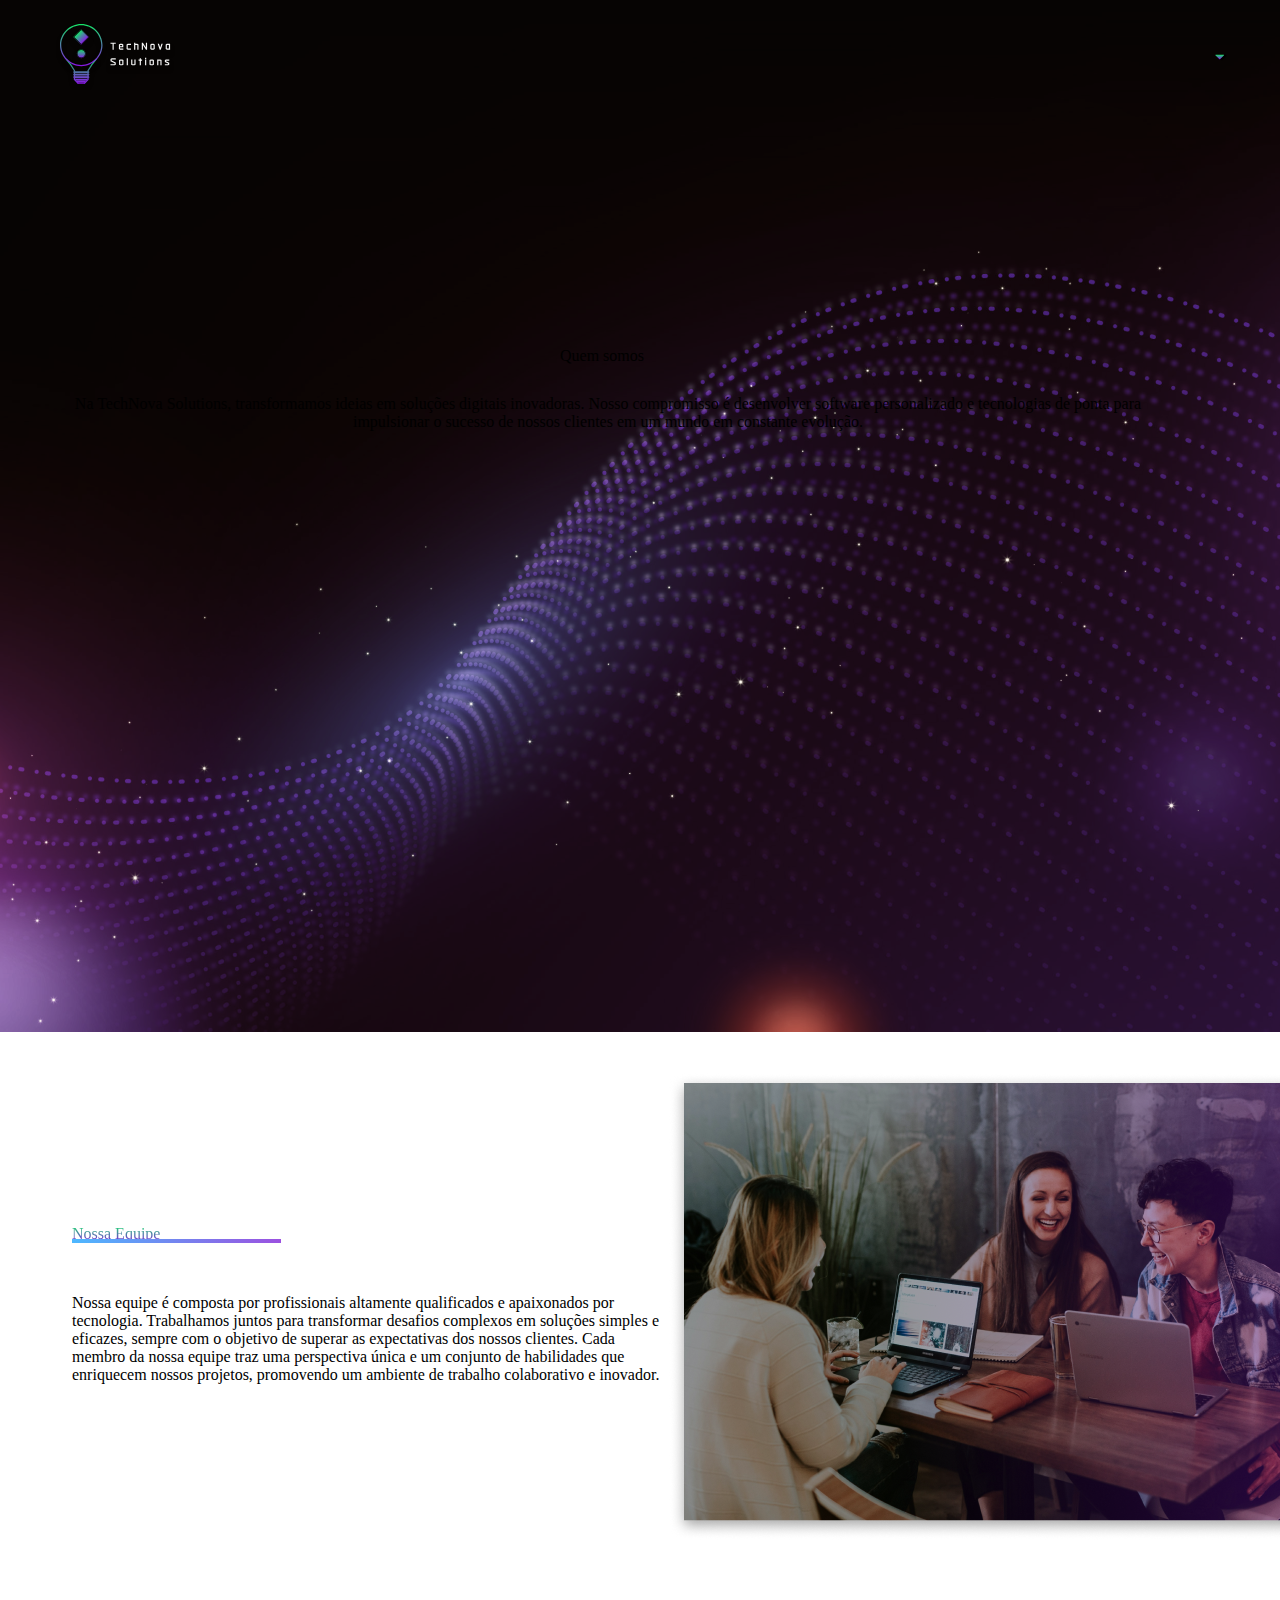
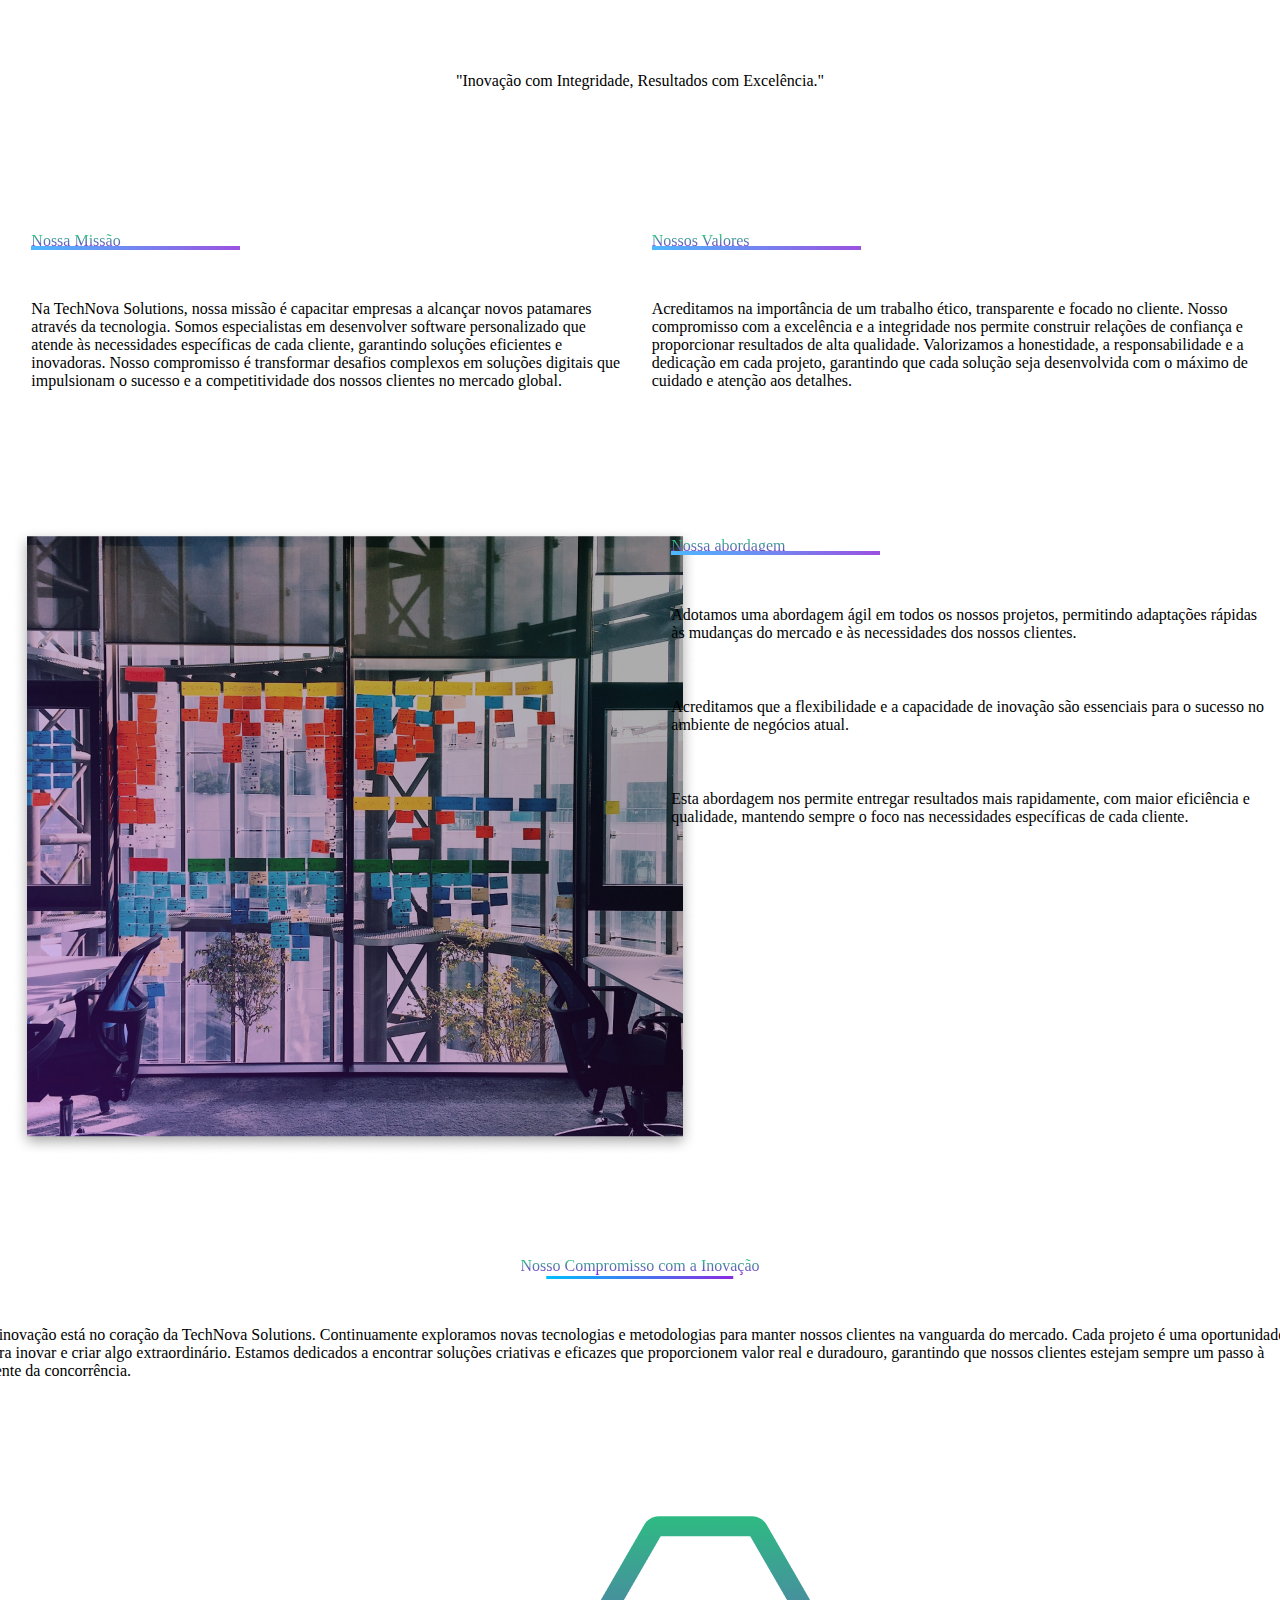
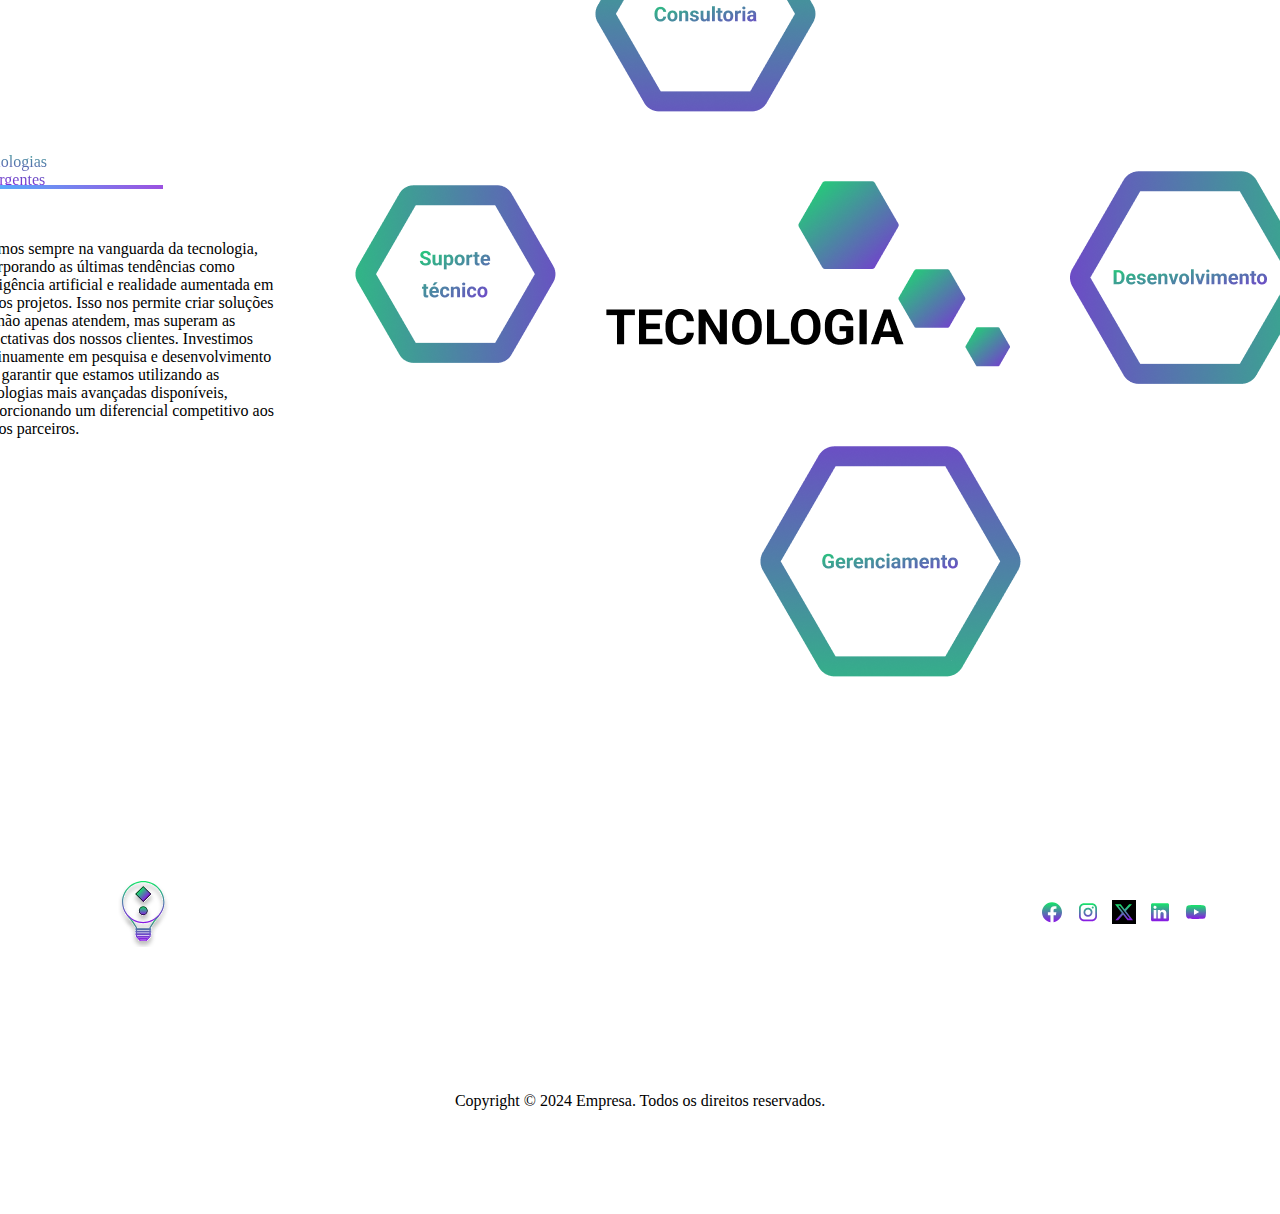
==== aboutUs.html @ ac0ac89f "changing png to svg and improve translate speed" ====
<!DOCTYPE html>
<html lang="pt-BR">
  <head>
    <meta charset="UTF-8" />
    <meta name="viewport" content="width=device-width, initial-scale=1.0" />
    <title>Sobre nós</title>
    <link rel="stylesheet" href="/landing-page/assets/css/root.css" />
    <link rel="stylesheet" href="./assets/css/header-transparent.css" />
    <link rel="stylesheet" href="./assets/css/aboutUs/aboutUs_hero.css" />
    <link rel="stylesheet" href="./assets/css/aboutUs/aboutUs_our_values.css" />
    <link rel="stylesheet" href="./assets/css/aboutUs/aboutUs_our_team.css" />
    <link rel="stylesheet" href="./assets/css/aboutUs/aboutUs_midle_title.css" />
    <link rel="stylesheet" href="./assets/css/aboutUs/aboutUs_values.css" />
    <link rel="stylesheet" href="./assets/css//aboutUs/aboutUs_values2.css" />
    <link rel="stylesheet" href="./assets/css/aboutUs/aboutUs_our_commitment.css" />
    <link rel="stylesheet" href="./assets/css/aboutUs/aboutUs_emerging_tecs.css" />
    <link rel="stylesheet" href="./assets/css/footer.css"/>
  </head>
  <body>
    <header>
      <section class="nav_bar_header_section">
          <img
              class="logo_header"
              src="./assets/imgs/nav_logo_name.svg"
              alt="Logo da TechNova Solutions"
          />
          <nav class="nav_bar_header_link_buttons">
              <a href="./index.html">Início</a>
              <a href="./contact.html">Contato</a>
              <a href="./aboutUs.html">Sobre nós</a>
              <div class="language-selector">
                <select name="select_language" id="select-language" class="language-selector">
                  <option value="PT-BR">PT</option>
                  <option value="EN">EN</option>
                </select>
                <img src="./assets/imgs/seta-baixo.svg" alt="Seta" class="language-arrow" />
              </div>
          </nav>
      </section>
  </header>

    <main>
      <div></div>

      <section class="aboutUs_hero_main_section">
        <div class="aboutUs_hero_main_foreground">
          <img
            class="aboutUs_hero_background_image"
            src="./assets/imgs/bannerAboutUs.png"
            alt="about us background image"
          />
          <h1 class="aboutUs_hero_main_title">Quem somos</h1>
          <p class="aboutUs_hero_main_text">
            Na TechNova Solutions, transformamos ideias em soluções digitais
            inovadoras. Nosso compromisso é desenvolver software personalizado e
            tecnologias de ponta para impulsionar o sucesso de nossos clientes
            em um mundo em constante evolução.
          </p>
        </div>
      </section>

      <section class="aboutUs_our_values_section">
        <div class="aboutUs_our_values_section_text">
          <span>Equipe</span>
          <span class="pipe">|</span>
          <span>Valores</span>
          <span class="pipe">|</span>
          <span>Missão</span>
          <span class="pipe">|</span>
          <span>Abordagem</span>
          <span class="pipe">|</span>
          <span>Compromisso com a inovação</span>
          <span class="pipe">|</span>
          <span>Tecnologias emergentes</span>
        </div>
      </section>

      <section class="aboutUs_our_team_section">
        <div class="aboutUs_our_team_content">
          <h1 class="our_team_title">Nossa Equipe</h1>
          <p class="our_team_text">
            Nossa equipe é composta por profissionais altamente qualificados e
            apaixonados por tecnologia. Trabalhamos juntos para transformar
            desafios complexos em soluções simples e eficazes, sempre com o
            objetivo de superar as expectativas dos nossos clientes. Cada membro
            da nossa equipe traz uma perspectiva única e um conjunto de
            habilidades que enriquecem nossos projetos, promovendo um ambiente
            de trabalho colaborativo e inovador.
          </p>
        </div>
        <img
          class="our_team_image"
          src="./assets/imgs/our_team_image.png"
          alt=""
        />
      </section>
      <section class="aboutUs_middle_title_section">
        <div class="aboutUs_middle_title_content">
          <h1 class="middle_title">
            <span class="purple_mark">"</span>Inovação com Integridade,
            Resultados com Excelência.<span class="purple_mark">"</span>
          </h1>
        </div>
      </section>

      <section class="aboutUs_values_section">
        <div class="values_our_mission">
          <h1 class="values_our_mission_title">Nossa Missão</h1>
          <p class="values_our_mission_text">
            Na TechNova Solutions, nossa missão é capacitar empresas a alcançar
            novos patamares através da tecnologia. Somos especialistas em
            desenvolver software personalizado que atende às necessidades
            específicas de cada cliente, garantindo soluções eficientes e
            inovadoras. Nosso compromisso é transformar desafios complexos em
            soluções digitais que impulsionam o sucesso e a competitividade dos
            nossos clientes no mercado global.
          </p>
        </div>
        <div class="values_our_values">
          <h1 class="values_our_values_title">Nossos Valores</h1>
          <p class="values_our_values_text">
            Acreditamos na importância de um trabalho ético, transparente e
            focado no cliente. Nosso compromisso com a excelência e a
            integridade nos permite construir relações de confiança e
            proporcionar resultados de alta qualidade. Valorizamos a
            honestidade, a responsabilidade e a dedicação em cada projeto,
            garantindo que cada solução seja desenvolvida com o máximo de
            cuidado e atenção aos detalhes.
          </p>
        </div>
      </section>
      <section class="aboutUs_values_section2">
        <div class="aboutUs_values_image">
          <img src="./assets/imgs/unsplash_wxWulfjN-G0.png" alt="" />
        </div>
        <div class="values_our_approach">
          <h1 class="values_our_approach_title">Nossa abordagem</h1>
          <p class="values_our_approach_text">
            Adotamos uma abordagem ágil em todos os nossos projetos, permitindo
            adaptações rápidas às mudanças do mercado e às necessidades dos
            nossos clientes.
          </p>
          <p class="values_our_approach_text">
            Acreditamos que a flexibilidade e a capacidade de inovação são
            essenciais para o sucesso no ambiente de negócios atual.
          </p>
          <p class="values_our_approach_text">
            Esta abordagem nos permite entregar resultados mais rapidamente, com
            maior eficiência e qualidade, mantendo sempre o foco nas
            necessidades específicas de cada cliente.
          </p>
        </div>
      </section>
      <section class="aboutUs_our_commitment_section">
        <div class="our_commitment">
          <h1 class="our_commitment_title">Nosso Compromisso com a Inovação</h1>
          <p class="our_commitment_text">
            A inovação está no coração da TechNova Solutions. Continuamente
            exploramos novas tecnologias e metodologias para manter nossos
            clientes na vanguarda do mercado. Cada projeto é uma oportunidade
            para inovar e criar algo extraordinário. Estamos dedicados a
            encontrar soluções criativas e eficazes que proporcionem valor real
            e duradouro, garantindo que nossos clientes estejam sempre um passo
            à frente da concorrência.
          </p>
        </div>
      </section>
      <section class="aboutUs_emerging_tecs_section">
        <div class="emerging_tecs">
          <h1 class="emerging_tecs_title">
            Tecnologias <br />
            Emergentes
          </h1>
          <p class="emerging_tecs_text">
            Estamos sempre na vanguarda da tecnologia, incorporando as últimas
            tendências como inteligência artificial e realidade aumentada em
            nossos projetos. Isso nos permite criar soluções que não apenas
            atendem, mas superam as expectativas dos nossos clientes. Investimos
            continuamente em pesquisa e desenvolvimento para garantir que
            estamos utilizando as tecnologias mais avançadas disponíveis,
            proporcionando um diferencial competitivo aos nossos parceiros.
          </p>
        </div>
        <div class="emerging_tecs_img">
          <img id="tec_emerges" data-en="./assets/imgs/aboutUs_ingles.png" data-pt="./assets/imgs/tecs_emergentes.png" src="./assets/imgs/tecs_emergentes.png" alt="" />

        </div>
      </section>
    </main>
    <footer>
      <section>
        <img class="logo-footer" src="./assets/imgs/logo_header.svg" alt="Logo da TechNova Solutions" />
        <nav>
          <a href="./privacy-services.html">Termos de serviço</a>
          <a href="./privacy-services.html">Politíca de privacidade</a>
          <a href="./work_with_us.html">Trabalhe conosco</a>
        </nav>
        <nav>
          <a href="www.facebook.com"><img src="./assets/imgs/facebook_icon.svg" alt="Facebook"/></a>
          <a href="www.instagram.com"><img src="./assets/imgs/insta_icon.svg" alt="Instagram"/></a>
          <a href="www.twitter.com"><img src="./assets/imgs/x_icon.svg" alt="Twitter"/></a>
          <a href="www.linkedin.com"><img src="./assets/imgs/linkedin_icon.svg" alt="LinkedIn"/></a>
          <a href="www.youtube.com"><img src="./assets/imgs/youtube_icon.svg" alt="YouTube"/></a>
        </nav>
      </section>
      <div>
        <hr>
        <p>Copyright &copy 2024 Empresa. Todos os direitos reservados.</p>
      </div>
    </footer>
    <script src="./assets/js/translate.js"></script>
  </body>
</html>
---- assets/css/header-transparent.css ----
.nav_bar_header_section {
  display: flex;
  justify-content: space-between;
  align-items: center;
  padding: 16px 48px;
}

.nav_bar_header_link_buttons {
  display: flex;
  align-items: center;
  gap: 32px;
}
.nav_bar_header_link_buttons a,
select {
  display: flex;
  font: var(--headline-headline-xxs);
  text-decoration: none;
  background: var(--gradient-primarycolor-greatersecondarycolor);
  background-clip: text;
  -webkit-background-clip: text;
  -webkit-text-fill-color: transparent;
  border: none;
  cursor: pointer;
}
.nav_bar_header_link_buttons button {
  font: var(--headline-headline-xxs);
  cursor: pointer;
  outline: none;
  padding: 9px 20px;
  color: var(--gray_scale_50);
  border-radius: 8px;
}
.buttons_headers_button1 {
  background-color: transparent;
  border: none;
  background: var(--gradient-primarycolor-greatersecondarycolor);
}
.buttons_headers_button2 {
  background: linear-gradient(135deg, #15e768 -6.32%, #8b15e7 117.77%);
  border: none;
}
.language-selector {
  display: flex;
  align-items: center;
}
.language-arrow {
  margin-left: -15px; /* Ajuste o valor conforme necessário */
}
---- assets/css/aboutUs/aboutUs_hero.css ----
.aboutUs_hero_background_image {
  position: absolute;
  top: 0;
  left: 0;
  min-width: 100%;
  min-height: 100%;
  object-fit: cover;
  z-index: -1;
}
.aboutUs_hero_main_foreground {
  display: flex;
  align-items: center;
  flex-direction: column;
  margin-right: 64px;
  margin-top: 230px;
}
.aboutUs_hero_main_title {
  font: var(--headline-headline-xxl);
  color: var(--gray_scale_50);
  margin-right: 12px;
}
.aboutUs_hero_main_text {
  color: var(--gray_scale_50);
  font: var(--body-body-lg);
  text-align: center;
  width: 1120px;
  margin-top: 20px;
}
---- assets/css/aboutUs/aboutUs_our_values.css ----
.aboutUs_our_values_section {
  background-color: var(--gray_scale_950);
  margin-top: 472px;
  padding: 17px;
}

.aboutUs_our_values_section_text {
  display: flex;
  justify-content: center;
  align-items: center;
  gap: 24px;
  font: var(--headline-headline-sm);
  background: var(--gradient-primarycolor-incline1);
  background-clip: text;
  -webkit-background-clip: text;
  -webkit-text-fill-color: transparent;
}

.pipe {
  font-size: 35px;
}
---- assets/css/aboutUs/aboutUs_our_team.css ----
.aboutUs_our_team_section {
  display: flex;
  background-color: var(--brand_primary_100);
  padding: 0px 64px;
  align-items: center;
  justify-content: space-evenly;
  padding-top: 80px;
}
.aboutUs_our_team_content {
  display: flex;
  flex-direction: column;
  gap: 24px;
}
.our_team_title {
  font: var(--headline-headline-lg);
  background: var(
    --gradiente-padrao,
    linear-gradient(180deg, #15e768 0%, #8b15e7 100%)
  );
  background-clip: text;
  -webkit-background-clip: text;
  -webkit-text-fill-color: transparent;
  position: relative;
}
.our_team_title::after {
  content: "";
  position: absolute;
  left: 0;
  bottom: 0;
  width: 35%;
  height: 4px;
  background: linear-gradient(to right, #4db8ff, #9b51e0);
}

.our_team_text {
  font: var(--body-body-lg);
  width: 597px;
}
---- assets/css/aboutUs/aboutUs_midle_title.css ----
.aboutUs_middle_title_section {
  background-color: var(--brand_primary_100);
  display: flex;
  justify-content: center;
  align-items: center;
  padding: 120px;
}

.middle_title {
  font: var(--headline-headline-lg);
}

.purple_mark {
  color: var(--brand_primary_700_original);
}
---- assets/css/aboutUs/aboutUs_values.css ----
.aboutUs_values_section {
  display: flex;
  background-color: var(--brand_primary_100);
  justify-content: space-evenly;
  padding-bottom: 120px;
}
.values_our_mission,
.values_our_values {
  display: flex;
  flex-direction: column;
  gap: 24px;
}

.values_our_mission_title,
.values_our_values_title {
  font: var(--headline-headline-lg);
  background: var(
    --gradiente-padrao,
    linear-gradient(180deg, #15e768 0%, #8b15e7 100%)
  );
  background-clip: text;
  -webkit-background-clip: text;
  -webkit-text-fill-color: transparent;
  position: relative;
}

.values_our_mission_title::after,
.values_our_values_title::after {
  content: "";
  position: absolute;
  left: 0;
  bottom: 0;
  width: 35%;
  height: 4px;
  background: linear-gradient(to right, #4db8ff, #9b51e0);
}

.values_our_mission_text,
.values_our_values_text {
  font: var(--body-body-lg);
  width: 597px;
}
---- assets/css/aboutUs/aboutUs_values2.css ----
.aboutUs_values_section2 {
  display: flex;
  background-color: var(--brand_primary_100);
  justify-content: space-evenly;
  padding-bottom: 120px;
}
.aboutUs_values_image {
  width: 656px;
  height: 600px;
}
.values_our_approach {
  display: flex;
  flex-direction: column;
  gap: 24px;
}

.values_our_approach_title {
  font: var(--headline-headline-lg);
  background: var(
    --gradiente-padrao,
    linear-gradient(180deg, #15e768 0%, #8b15e7 100%)
  );
  background-clip: text;
  -webkit-background-clip: text;
  -webkit-text-fill-color: transparent;
  position: relative;
}
.values_our_approach_title::after {
  content: "";
  position: absolute;
  left: 0;
  bottom: 0;
  width: 35%;
  height: 4px;
  background: linear-gradient(to right, #4db8ff, #9b51e0);
}

.values_our_approach_text {
  font: var(--body-body-lg);
  width: 597px;
}
---- assets/css/aboutUs/aboutUs_our_commitment.css ----
.aboutUs_our_commitment_section {
  display: flex;
  background-color: var(--brand_primary_100);
  padding-bottom: 120px;
  justify-content: center;
}
.our_commitment {
  display: flex;
  flex-direction: column;
  align-items: center;
  gap: 24px;
}
.our_commitment_title {
  font: var(--headline-headline-lg);
  background: var(
    --gradiente-padrao,
    linear-gradient(180deg, #15e768 0%, #8b15e7 100%)
  );
  background-clip: text;
  -webkit-background-clip: text;
  -webkit-text-fill-color: transparent;
  position: relative;
}

.our_commitment_title::after {
  content: "";
  position: absolute;
  left: 50%;
  transform: translateX(-50%);
  bottom: -4px;
  width: 187.5px;
  height: 3px;
  background: linear-gradient(to right, #00bfff, #8a2be2);
}

.our_commitment_text {
  font: var(--body-body-lg);
  width: 1312px;
  align-items: center;
}
---- assets/css/aboutUs/aboutUs_emerging_tecs.css ----
.aboutUs_emerging_tecs_section {
  display: flex;
  background-color: var(--brand_primary_100);
  padding-bottom: 120px;
  justify-content: center;
  gap: 64px;
}

.emerging_tecs {
  display: flex;
  flex-direction: column;
  justify-content: center;
  gap: 24px;
}

.emerging_tecs_title {
  font: var(--headline-headline-lg);
  background: var(
    --gradiente-padrao,
    linear-gradient(185deg, #15e768 0%, #8b15e7 100%)
  );
  background-clip: text;
  -webkit-background-clip: text;
  -webkit-text-fill-color: transparent;
  position: relative;
}
.emerging_tecs_title::after {
  content: "";
  position: absolute;
  left: 0;
  bottom: 0;
  width: 60%;
  height: 4px;
  background: linear-gradient(to right, #4db8ff, #9b51e0);
}
.emerging_tecs_text {
  font: var(--body-body-lg);
  width: 321px;
}
---- assets/css/footer.css ----
footer {
  background: var(--gray_scale_950);
  padding: 80px 64px;
  display: flex;
  flex-direction: column;
  justify-content: space-evenly;
  gap: 80px;
  section {
    display: flex;
    align-items: center;
    justify-content: space-between;
    .logo-footer {
      padding: 0px 46px;
    }
    nav:nth-of-type(1) {
      display: flex;
      gap: 32px;
      font: var(--body-body-md);
      text-decoration: none;
      background: var(--gradient-primarycolor-greatersecondarycolor);
      background-clip: text;
      -webkit-background-clip: text;
      -webkit-text-fill-color: transparent;
      border: none;
    }
    nav:nth-of-type(2) {
      display: flex;
      gap: 12px;
    }
  }
  div {
    display: flex;
    flex-direction: column;
    gap: 32px;
    hr {
      background-color: var(--brand_primary_700_original);
      height: 1px;
      border: none;
    }
    p {
      color: var(--gray_scale_50);
      text-align: center;
      font: var(--body-body-xs);
    }
  }
}
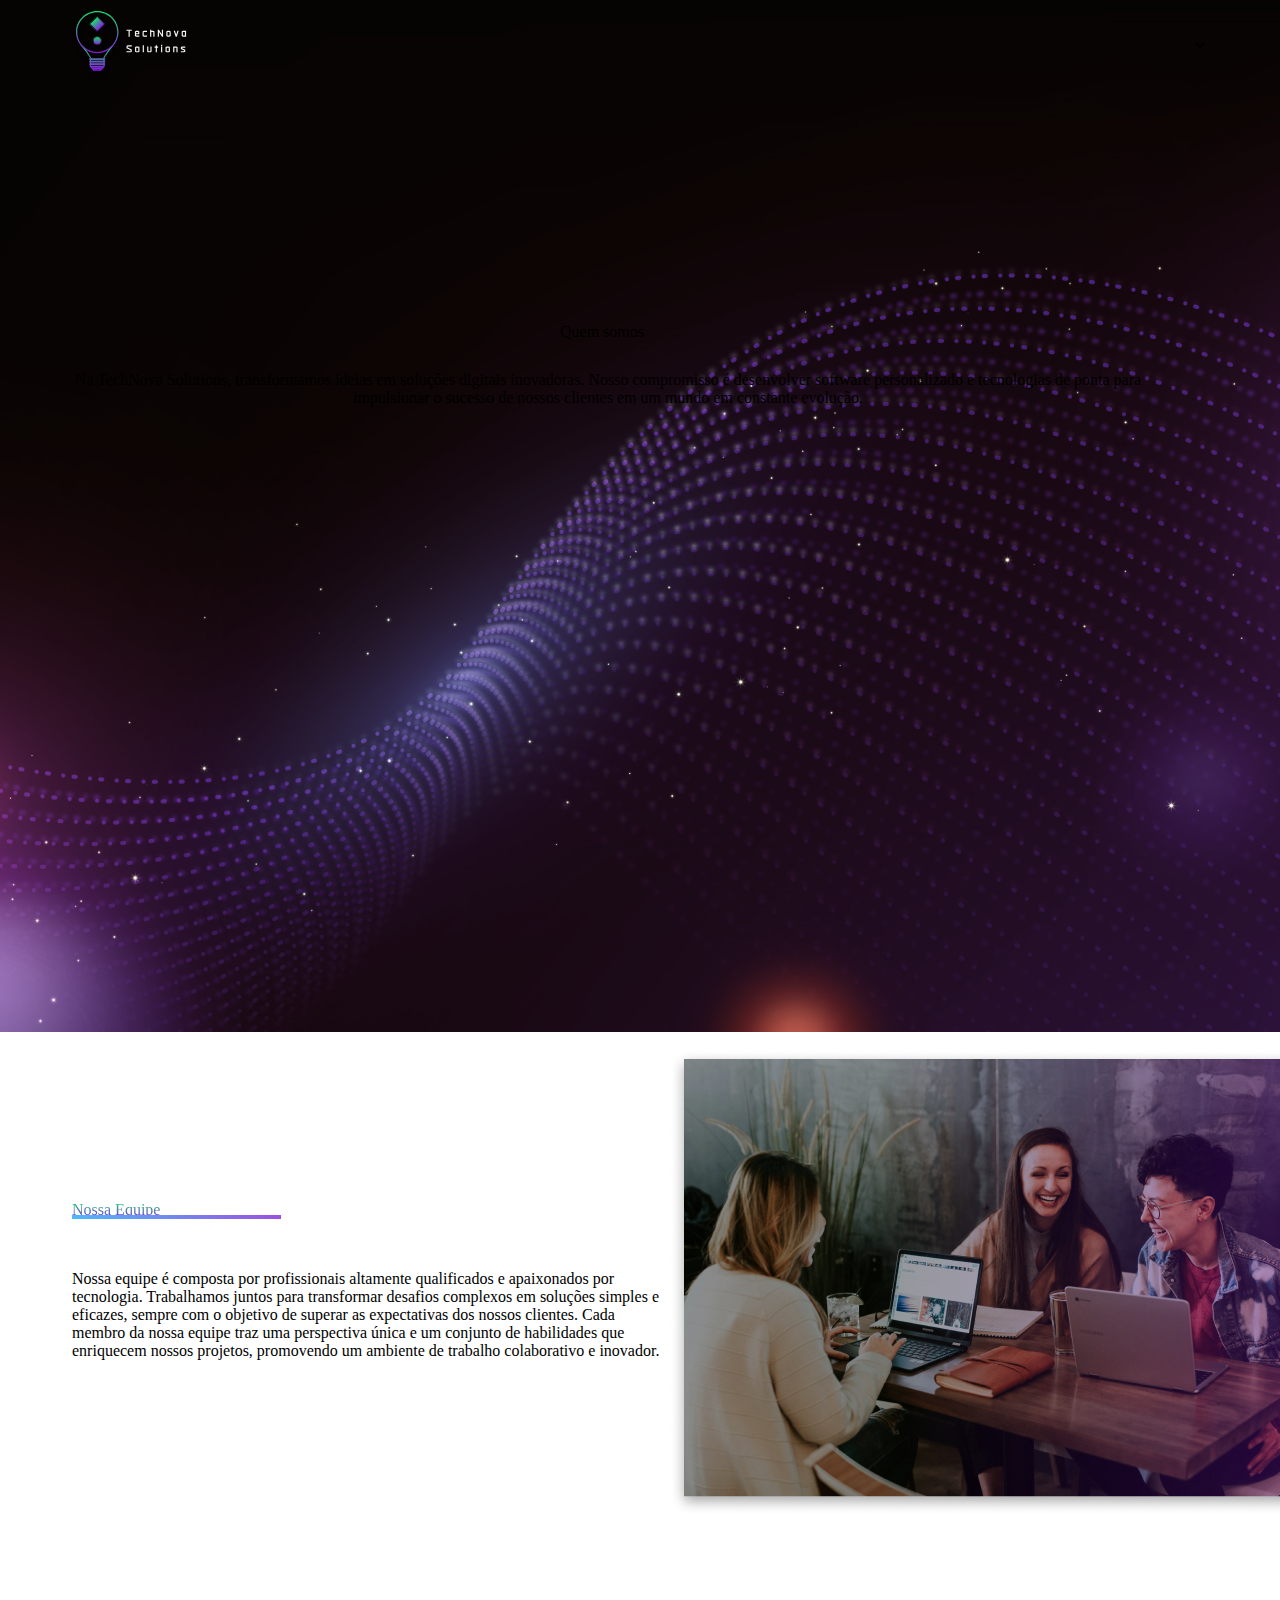
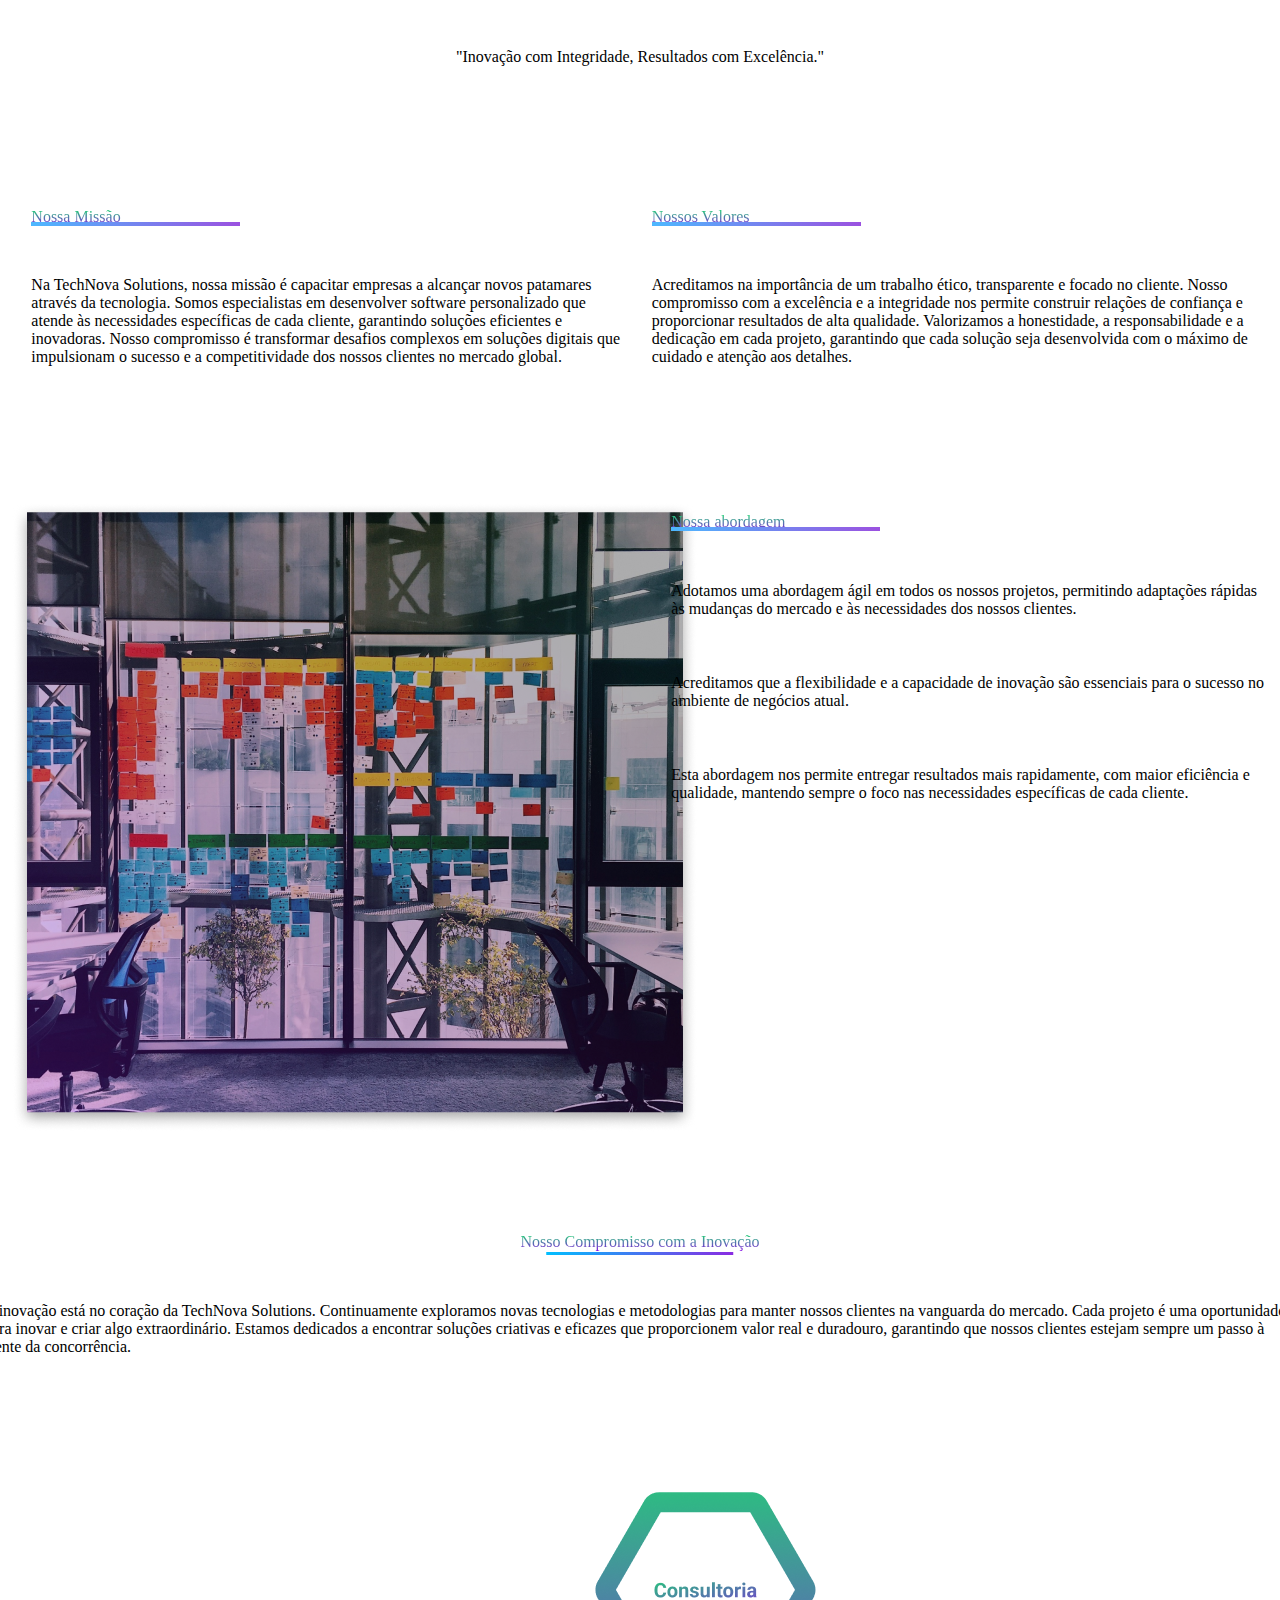
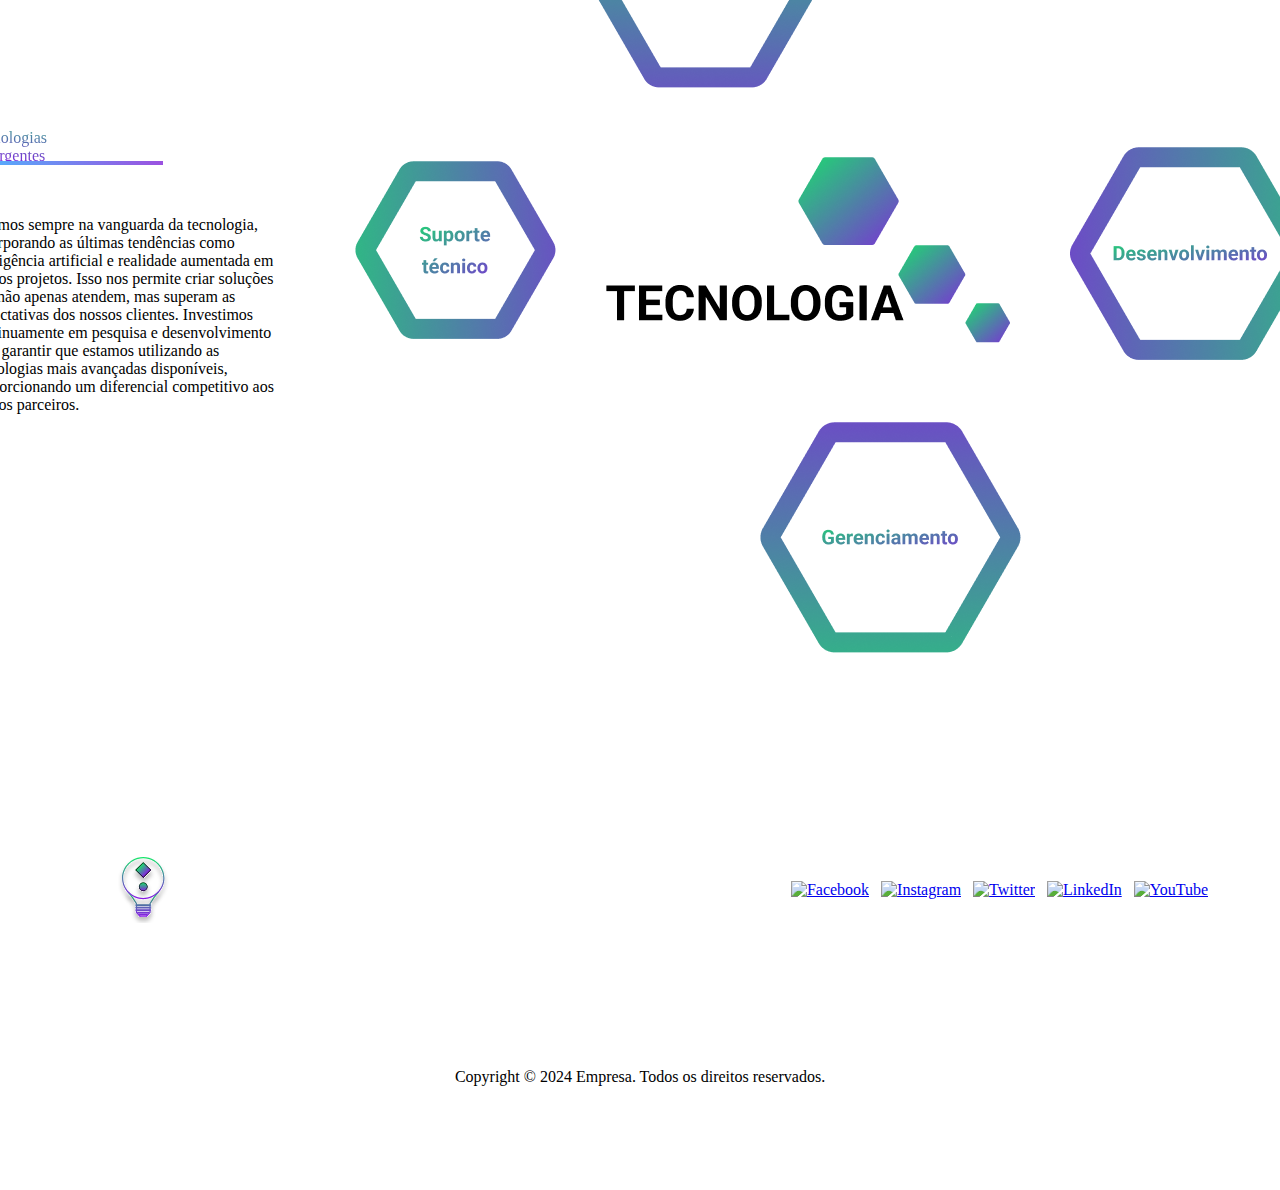
==== commit 5431dcf4: "Some changes in html and css" ====
--- a/aboutUs.html
+++ b/aboutUs.html
@@ -16,28 +16,21 @@
     <link rel="stylesheet" href="./assets/css/aboutUs/aboutUs_emerging_tecs.css" />
     <link rel="stylesheet" href="./assets/css/footer.css"/>
   </head>
+
   <body>
+
     <header>
-      <section class="nav_bar_header_section">
-          <img
-              class="logo_header"
-              src="./assets/imgs/nav_logo_name.svg"
-              alt="Logo da TechNova Solutions"
-          />
-          <nav class="nav_bar_header_link_buttons">
-              <a href="./index.html">Início</a>
-              <a href="./contact.html">Contato</a>
-              <a href="./aboutUs.html">Sobre nós</a>
-              <div class="language-selector">
-                <select name="select_language" id="select-language" class="language-selector">
-                  <option value="PT-BR">PT</option>
-                  <option value="EN">EN</option>
-                </select>
-                <img src="./assets/imgs/seta-baixo.svg" alt="Seta" class="language-arrow" />
-              </div>
-          </nav>
-      </section>
-  </header>
+      <img src="./assets/imgs/logo_branco_nav.svg" alt="Logo da TechNova Solutions" />
+      <nav>
+        <a href="./index.html"><p>Início</p></a>
+        <a href="./contact.html"><p>Contato</p></a>
+        <a href="./aboutUs.html"><p>Sobre nós</p></a>
+        <select name="select_language">
+          <option value="PT-BR">PT</option>
+          <option value="EN">EN</option>
+        </select>
+      </nav>
+    </header>
 
     <main>
       <div></div>
@@ -182,11 +175,11 @@
           </p>
         </div>
         <div class="emerging_tecs_img">
-          <img id="tec_emerges" data-en="./assets/imgs/aboutUs_ingles.png" data-pt="./assets/imgs/tecs_emergentes.png" src="./assets/imgs/tecs_emergentes.png" alt="" />
-
+          <img src="./assets/imgs/tecs_emergentes.png" alt="" />
         </div>
       </section>
     </main>
+
     <footer>
       <section>
         <img class="logo-footer" src="./assets/imgs/logo_header.svg" alt="Logo da TechNova Solutions" />
@@ -196,11 +189,11 @@
           <a href="./work_with_us.html">Trabalhe conosco</a>
         </nav>
         <nav>
-          <a href="www.facebook.com"><img src="./assets/imgs/facebook_icon.svg" alt="Facebook"/></a>
-          <a href="www.instagram.com"><img src="./assets/imgs/insta_icon.svg" alt="Instagram"/></a>
-          <a href="www.twitter.com"><img src="./assets/imgs/x_icon.svg" alt="Twitter"/></a>
-          <a href="www.linkedin.com"><img src="./assets/imgs/linkedin_icon.svg" alt="LinkedIn"/></a>
-          <a href="www.youtube.com"><img src="./assets/imgs/youtube_icon.svg" alt="YouTube"/></a>
+          <a href="www.facebook.com"><img src="./assets/imgs/facebook_icon.png" alt="Facebook" /></a>
+          <a href="www.instagram.com"><img src="./assets/imgs/insta_icon.png" alt="Instagram" /></a>
+          <a href="www.twitter.com"><img src="./assets/imgs/x_icon.png" alt="Twitter" /></a>
+          <a href="www.linkedin.com"><img src="./assets/imgs/linkedin_icon.png" alt="LinkedIn" /></a>
+          <a href="www.youtube.com"><img src="./assets/imgs/youtube_icon.png" alt="YouTube" /></a>
         </nav>
       </section>
       <div>
@@ -208,6 +201,6 @@
         <p>Copyright &copy 2024 Empresa. Todos os direitos reservados.</p>
       </div>
     </footer>
-    <script src="./assets/js/translate.js"></script>
+
   </body>
 </html>
--- a/assets/css/header-transparent.css
+++ b/assets/css/header-transparent.css
@@ -1,48 +1,32 @@
-.nav_bar_header_section {
-  display: flex;
-  justify-content: space-between;
-  align-items: center;
-  padding: 16px 48px;
-}
-
-.nav_bar_header_link_buttons {
+header {
   display: flex;
   align-items: center;
-  gap: 32px;
-}
-.nav_bar_header_link_buttons a,
-select {
-  display: flex;
-  font: var(--headline-headline-xxs);
-  text-decoration: none;
-  background: var(--gradient-primarycolor-greatersecondarycolor);
-  background-clip: text;
-  -webkit-background-clip: text;
-  -webkit-text-fill-color: transparent;
-  border: none;
-  cursor: pointer;
-}
-.nav_bar_header_link_buttons button {
-  font: var(--headline-headline-xxs);
-  cursor: pointer;
-  outline: none;
-  padding: 9px 20px;
-  color: var(--gray_scale_50);
-  border-radius: 8px;
-}
-.buttons_headers_button1 {
+  padding: 3px 64px;
+  border-radius: 0px 0px 24px 24px;
+  justify-content: space-between;
   background-color: transparent;
-  border: none;
-  background: var(--gradient-primarycolor-greatersecondarycolor);
-}
-.buttons_headers_button2 {
-  background: linear-gradient(135deg, #15e768 -6.32%, #8b15e7 117.77%);
-  border: none;
-}
-.language-selector {
-  display: flex;
-  align-items: center;
-}
-.language-arrow {
-  margin-left: -15px; /* Ajuste o valor conforme necessário */
-}
+  nav {
+    font: var(--headline-headline-xxs);
+    display: flex;
+    align-items: center;
+    gap: 32px;
+    a {
+      text-decoration: none;
+      p {
+        background: var(--gradient-primarycolor-greatersecondarycolor);
+        background-clip: text;
+        -webkit-background-clip: text;
+        -webkit-text-fill-color: transparent;
+      }
+    }
+    select {
+      font: var(--headline-headline-xxs);
+      text-decoration: none;
+      background: var(--gradient-primarycolor-greatersecondarycolor);
+      background-clip: text;
+      -webkit-background-clip: text;
+      -webkit-text-fill-color: transparent;
+      border: none;
+    }
+  }
+}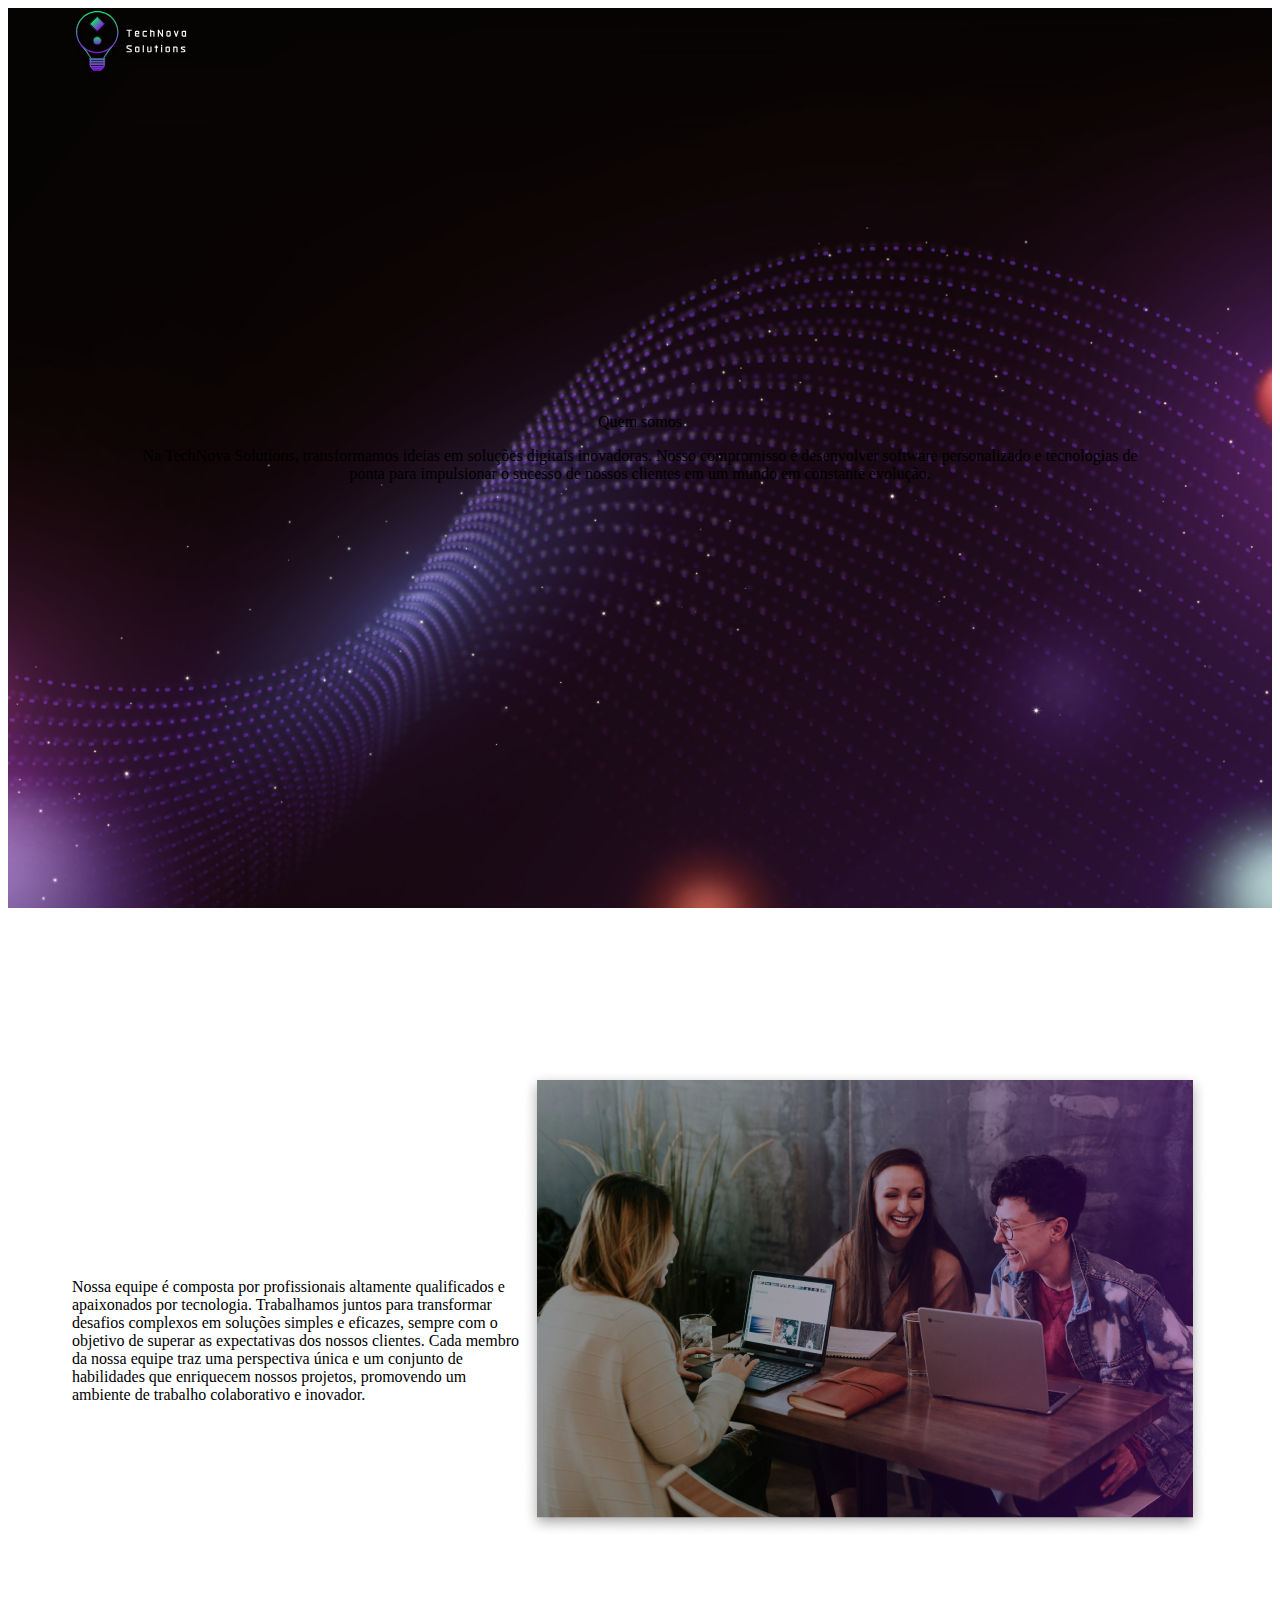
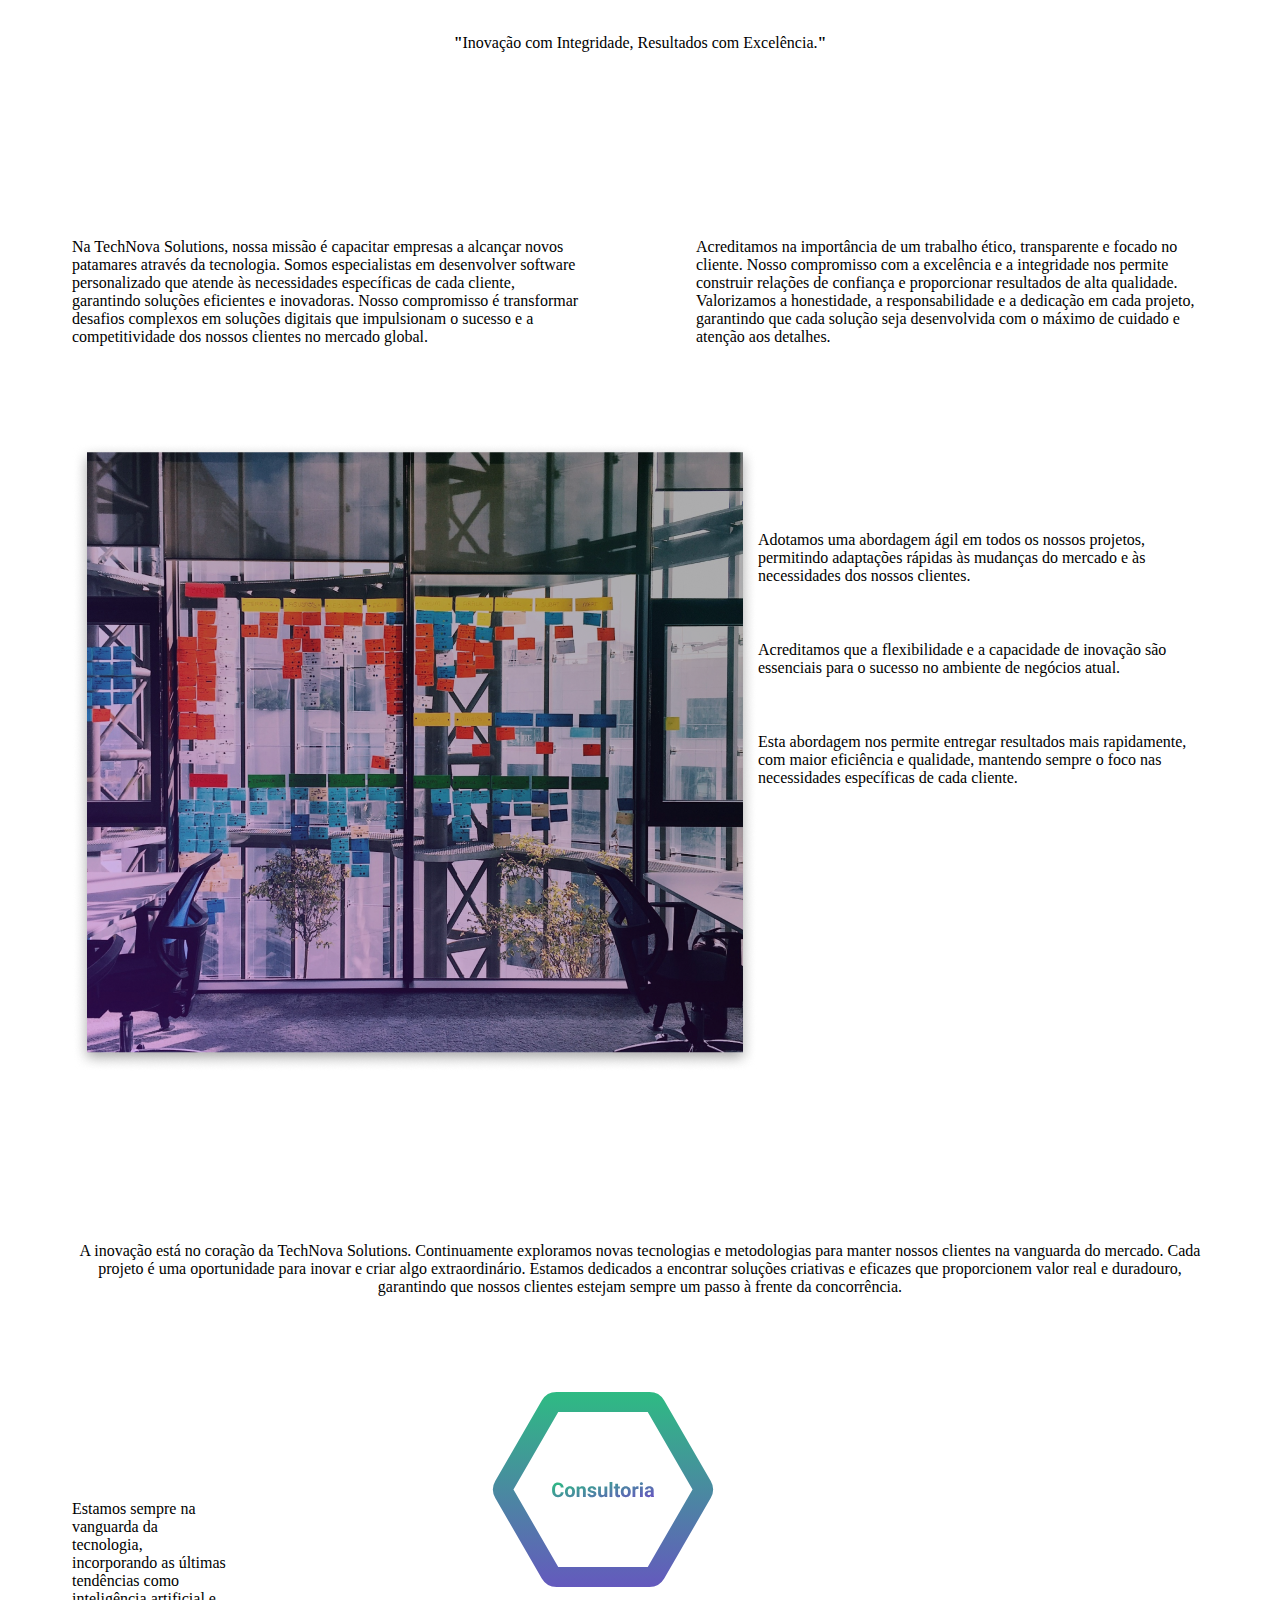
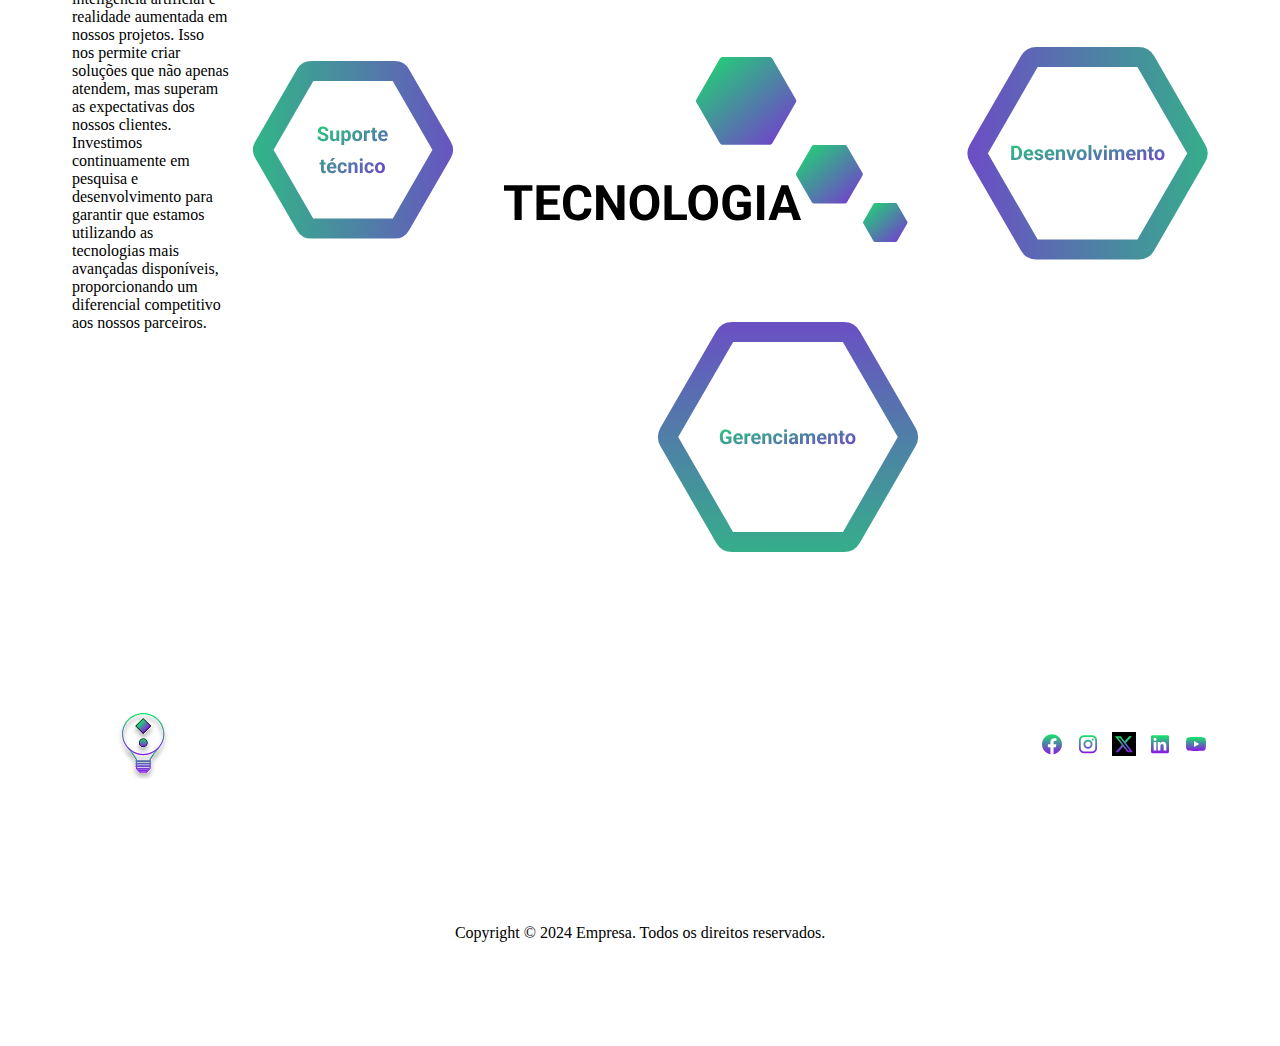
==== commit d1ed3f42: "Css and html refactored. Also, some images were converted to svg" ====
--- a/aboutUs.html
+++ b/aboutUs.html
@@ -1,19 +1,12 @@
 <!DOCTYPE html>
 <html lang="pt-BR">
   <head>
+    <title>Sobre nós</title>
     <meta charset="UTF-8" />
     <meta name="viewport" content="width=device-width, initial-scale=1.0" />
-    <title>Sobre nós</title>
     <link rel="stylesheet" href="/landing-page/assets/css/root.css" />
+    <link rel="stylesheet" href="./assets/css/aboutUs/style.css">
     <link rel="stylesheet" href="./assets/css/header-transparent.css" />
-    <link rel="stylesheet" href="./assets/css/aboutUs/aboutUs_hero.css" />
-    <link rel="stylesheet" href="./assets/css/aboutUs/aboutUs_our_values.css" />
-    <link rel="stylesheet" href="./assets/css/aboutUs/aboutUs_our_team.css" />
-    <link rel="stylesheet" href="./assets/css/aboutUs/aboutUs_midle_title.css" />
-    <link rel="stylesheet" href="./assets/css/aboutUs/aboutUs_values.css" />
-    <link rel="stylesheet" href="./assets/css//aboutUs/aboutUs_values2.css" />
-    <link rel="stylesheet" href="./assets/css/aboutUs/aboutUs_our_commitment.css" />
-    <link rel="stylesheet" href="./assets/css/aboutUs/aboutUs_emerging_tecs.css" />
     <link rel="stylesheet" href="./assets/css/footer.css"/>
   </head>
 
@@ -21,57 +14,53 @@
 
     <header>
       <img src="./assets/imgs/logo_branco_nav.svg" alt="Logo da TechNova Solutions" />
+
       <nav>
         <a href="./index.html"><p>Início</p></a>
         <a href="./contact.html"><p>Contato</p></a>
         <a href="./aboutUs.html"><p>Sobre nós</p></a>
-        <select name="select_language">
-          <option value="PT-BR">PT</option>
-          <option value="EN">EN</option>
-        </select>
+        <div>
+          <select name="select_language" id="select-language">
+            <option value="PT-BR">PT</option>
+            <option value="EN">EN</option>
+          </select>
+          <img src="./assets/imgs/seta-baixo.svg" alt="">
+        </div>
       </nav>
+
     </header>
 
     <main>
-      <div></div>
 
-      <section class="aboutUs_hero_main_section">
-        <div class="aboutUs_hero_main_foreground">
-          <img
-            class="aboutUs_hero_background_image"
-            src="./assets/imgs/bannerAboutUs.png"
-            alt="about us background image"
-          />
-          <h1 class="aboutUs_hero_main_title">Quem somos</h1>
-          <p class="aboutUs_hero_main_text">
-            Na TechNova Solutions, transformamos ideias em soluções digitais
-            inovadoras. Nosso compromisso é desenvolver software personalizado e
-            tecnologias de ponta para impulsionar o sucesso de nossos clientes
-            em um mundo em constante evolução.
+      <section>
+        <img src="./assets/imgs/bannerAboutUs.png" alt="Banner"/>
+
+        <span>
+          <h1>Quem somos</h1>
+          <p>
+            Na TechNova Solutions, transformamos ideias em soluções digitais inovadoras. Nosso compromisso é desenvolver software personalizado e tecnologias de ponta para impulsionar o sucesso de nossos clientes em um mundo em constante evolução.
           </p>
-        </div>
+        </span>
+
+        <span>
+          <p>Equipe</p>
+          <div></div>
+          <p>Valores</p>
+          <div></div>
+          <p>Missão</p>
+          <div></div>
+          <p>Abordagem</p>
+          <div></div>
+          <p>Compromisso com a inovação</p>
+          <div></div>
+          <p>Tecnologias emergentes</p>
+        </span>
       </section>
 
-      <section class="aboutUs_our_values_section">
-        <div class="aboutUs_our_values_section_text">
-          <span>Equipe</span>
-          <span class="pipe">|</span>
-          <span>Valores</span>
-          <span class="pipe">|</span>
-          <span>Missão</span>
-          <span class="pipe">|</span>
-          <span>Abordagem</span>
-          <span class="pipe">|</span>
-          <span>Compromisso com a inovação</span>
-          <span class="pipe">|</span>
-          <span>Tecnologias emergentes</span>
-        </div>
-      </section>
-
-      <section class="aboutUs_our_team_section">
-        <div class="aboutUs_our_team_content">
-          <h1 class="our_team_title">Nossa Equipe</h1>
-          <p class="our_team_text">
+      <section>
+        <span>
+          <h2>Nossa Equipe</h1>
+          <p>
             Nossa equipe é composta por profissionais altamente qualificados e
             apaixonados por tecnologia. Trabalhamos juntos para transformar
             desafios complexos em soluções simples e eficazes, sempre com o
@@ -80,26 +69,19 @@
             habilidades que enriquecem nossos projetos, promovendo um ambiente
             de trabalho colaborativo e inovador.
           </p>
-        </div>
-        <img
-          class="our_team_image"
-          src="./assets/imgs/our_team_image.png"
-          alt=""
-        />
-      </section>
-      <section class="aboutUs_middle_title_section">
-        <div class="aboutUs_middle_title_content">
-          <h1 class="middle_title">
-            <span class="purple_mark">"</span>Inovação com Integridade,
-            Resultados com Excelência.<span class="purple_mark">"</span>
-          </h1>
-        </div>
+        </span>
+
+        <img src="./assets/imgs/our_team_image.png" alt="" />
       </section>
 
-      <section class="aboutUs_values_section">
-        <div class="values_our_mission">
-          <h1 class="values_our_mission_title">Nossa Missão</h1>
-          <p class="values_our_mission_text">
+      <section>
+        <p><b>"</b>Inovação com Integridade, Resultados com Excelência.<b>"</b></p>
+      </section>
+
+      <section>
+        <span>
+          <h2>Nossa Missão</h1>
+          <p>
             Na TechNova Solutions, nossa missão é capacitar empresas a alcançar
             novos patamares através da tecnologia. Somos especialistas em
             desenvolver software personalizado que atende às necessidades
@@ -108,10 +90,11 @@
             soluções digitais que impulsionam o sucesso e a competitividade dos
             nossos clientes no mercado global.
           </p>
-        </div>
-        <div class="values_our_values">
-          <h1 class="values_our_values_title">Nossos Valores</h1>
-          <p class="values_our_values_text">
+        </span>
+
+        <span>
+          <h2>Nossos Valores</h2>
+          <p>
             Acreditamos na importância de um trabalho ético, transparente e
             focado no cliente. Nosso compromisso com a excelência e a
             integridade nos permite construir relações de confiança e
@@ -120,34 +103,34 @@
             garantindo que cada solução seja desenvolvida com o máximo de
             cuidado e atenção aos detalhes.
           </p>
-        </div>
+        </span>
       </section>
-      <section class="aboutUs_values_section2">
-        <div class="aboutUs_values_image">
-          <img src="./assets/imgs/unsplash_wxWulfjN-G0.png" alt="" />
-        </div>
-        <div class="values_our_approach">
-          <h1 class="values_our_approach_title">Nossa abordagem</h1>
-          <p class="values_our_approach_text">
+
+      <section>
+        <img src="./assets/imgs/unsplash_wxWulfjN-G0.png" alt="" />
+
+        <span>
+          <h2>Nossa abordagem</h2>
+          <p>
             Adotamos uma abordagem ágil em todos os nossos projetos, permitindo
             adaptações rápidas às mudanças do mercado e às necessidades dos
             nossos clientes.
           </p>
-          <p class="values_our_approach_text">
+          <p>
             Acreditamos que a flexibilidade e a capacidade de inovação são
             essenciais para o sucesso no ambiente de negócios atual.
           </p>
-          <p class="values_our_approach_text">
+          <p>
             Esta abordagem nos permite entregar resultados mais rapidamente, com
             maior eficiência e qualidade, mantendo sempre o foco nas
             necessidades específicas de cada cliente.
           </p>
-        </div>
+        </span>
       </section>
-      <section class="aboutUs_our_commitment_section">
-        <div class="our_commitment">
-          <h1 class="our_commitment_title">Nosso Compromisso com a Inovação</h1>
-          <p class="our_commitment_text">
+
+      <section>
+        <h2>Nosso Compromisso com a Inovação</h2>
+        <p>
             A inovação está no coração da TechNova Solutions. Continuamente
             exploramos novas tecnologias e metodologias para manter nossos
             clientes na vanguarda do mercado. Cada projeto é uma oportunidade
@@ -155,16 +138,13 @@
             encontrar soluções criativas e eficazes que proporcionem valor real
             e duradouro, garantindo que nossos clientes estejam sempre um passo
             à frente da concorrência.
-          </p>
-        </div>
+        </p>
       </section>
-      <section class="aboutUs_emerging_tecs_section">
-        <div class="emerging_tecs">
-          <h1 class="emerging_tecs_title">
-            Tecnologias <br />
-            Emergentes
-          </h1>
-          <p class="emerging_tecs_text">
+
+      <section>
+        <span>
+          <h2>Tecnologias Emergentes</h2>
+          <p>
             Estamos sempre na vanguarda da tecnologia, incorporando as últimas
             tendências como inteligência artificial e realidade aumentada em
             nossos projetos. Isso nos permite criar soluções que não apenas
@@ -173,11 +153,11 @@
             estamos utilizando as tecnologias mais avançadas disponíveis,
             proporcionando um diferencial competitivo aos nossos parceiros.
           </p>
-        </div>
-        <div class="emerging_tecs_img">
-          <img src="./assets/imgs/tecs_emergentes.png" alt="" />
-        </div>
+        </span>
+
+        <img id="tec_emerges" data-en="./assets/imgs/tecnologias_en.svg" data-pt="./assets/imgs/tecnologias_pt.svg" src="./assets/imgs/tecnologias_pt.svg" alt="" />
       </section>
+
     </main>
 
     <footer>
@@ -189,11 +169,11 @@
           <a href="./work_with_us.html">Trabalhe conosco</a>
         </nav>
         <nav>
-          <a href="www.facebook.com"><img src="./assets/imgs/facebook_icon.png" alt="Facebook" /></a>
-          <a href="www.instagram.com"><img src="./assets/imgs/insta_icon.png" alt="Instagram" /></a>
-          <a href="www.twitter.com"><img src="./assets/imgs/x_icon.png" alt="Twitter" /></a>
-          <a href="www.linkedin.com"><img src="./assets/imgs/linkedin_icon.png" alt="LinkedIn" /></a>
-          <a href="www.youtube.com"><img src="./assets/imgs/youtube_icon.png" alt="YouTube" /></a>
+          <a href="www.facebook.com"><img src="./assets/imgs/facebook_icon.svg" alt="Facebook"/></a>
+          <a href="www.instagram.com"><img src="./assets/imgs/insta_icon.svg" alt="Instagram"/></a>
+          <a href="www.twitter.com"><img src="./assets/imgs/x_icon.svg" alt="Twitter"/></a>
+          <a href="www.linkedin.com"><img src="./assets/imgs/linkedin_icon.svg" alt="LinkedIn"/></a>
+          <a href="www.youtube.com"><img src="./assets/imgs/youtube_icon.svg" alt="YouTube"/></a>
         </nav>
       </section>
       <div>
@@ -202,5 +182,7 @@
       </div>
     </footer>
 
+    <script src="./assets/js/translate.js"></script>
+
   </body>
 </html>
--- a/assets/css/aboutUs/style.css
+++ b/assets/css/aboutUs/style.css
@@ -0,0 +1,211 @@
+html {
+    background-color: var(--brand_primary_100);
+}
+
+h2 {
+    font: var(--headline-headline-lg);
+    background: var(--gradient-primarycolor-greatersecondarycolor);
+    background-clip: text;
+    -webkit-background-clip: text;
+    -webkit-text-fill-color: transparent; 
+    border-bottom: 5px solid transparent;
+    border-image: var(--gradiente-padrao-diagonal);
+    border-image-slice: 1;  
+}
+
+main {
+    display: flex;
+    flex-direction: column;
+    gap: 80px;
+
+    /* Parágrafo do banner */
+    section:nth-of-type(1) {
+        top: 0;
+        display: flex;
+        flex-direction: column;
+
+        img {
+            z-index: -1;
+            width: 100%;
+            height: 100vh;
+            position: relative;
+            display: inline-block;
+        } 
+        
+        span:nth-of-type(1) {
+            position: absolute;
+            top: 50%;
+            left: 50%;
+            transform: translate(-50%, -50%);
+            width: 80vw;
+            text-align: center;
+            
+            h1 {
+                font: var(--headline-headline-xxl);
+                color: var(--gray_scale_50);
+                
+            }
+
+            p {
+                font: var(--body-body-lg);
+                color: var(--gray_scale_50);
+            }
+        }
+
+        span:nth-of-type(2) {
+            font: var(--headline-headline-sm);
+            background: var(--gray_scale_950);
+            display: flex;
+            justify-content: center;
+            gap: 24px;
+            padding: 16px 32px;
+            width: 100%;
+
+            p {
+                cursor: pointer;
+                background: var(--gradient-primarycolor-greatersecondarycolor);
+                background-clip: text;
+                -webkit-background-clip: text;
+                -webkit-text-fill-color: transparent;  
+            }
+
+            div {
+                padding: 0.1px 1px;
+                background: var(--gradiente-padrao-diagonal);
+            }
+        }
+    }
+
+    section:nth-child(2), section:nth-child(3), section:nth-child(4), section:nth-child(5), section:nth-child(6), section:nth-child(7) {
+        margin: 0px 64px;
+    }
+
+    section:nth-child(2) {
+        display: flex;
+        align-items: center;
+        justify-content: space-between;
+
+        span {
+            display: flex;
+            flex-direction: column;
+            gap: 24px;
+            width: 40vw;
+
+            h2 {
+                width: 35%;
+            }
+
+            p {
+                font: var(--body-body-lg);
+                color: var(--gray_scale_950);
+            }
+        }
+    }
+
+    section:nth-child(3) {
+        display: flex;
+        font: var(--headline-headline-lg);
+        color: var(--gray_scale_950);
+        align-self: center;
+
+        b {
+            color: var(--brand_primary_700_original);
+        }
+    }
+
+    section:nth-child(4) {
+        display: flex;
+        justify-content: space-between;
+
+        span {
+            display: flex;
+            flex-direction: column;
+            gap: 24px;
+            width: 40vw;
+        }
+
+        span:nth-of-type(1) {
+            h2 {
+                width: 35%;
+            }
+        }
+
+        span:nth-of-type(2) {
+            h2 {
+                width: 40%;
+            }
+        }
+
+        p {
+            font: var(--body-body-lg);
+            color: var(--gray_scale_950);
+        }
+    }
+
+    section:nth-child(5) {
+        display: flex;
+        justify-content: space-between;
+
+        span {
+            display: flex;
+            flex-direction: column;
+            gap: 24px;
+            width: 40vw;
+
+            h2 {
+                width: 45%;
+            }
+
+            p {
+                font: var(--body-body-lg);
+                color: var(--gray_scale_950);
+            }
+        }
+    }
+
+    section:nth-child(6) {
+        display: flex;
+        justify-content: center;
+        flex-direction: column;
+        gap: 24px;
+
+        h2 {
+            width: 41%;
+            text-align: center;
+            align-self: center;
+        }
+
+        p {
+            font: var(--body-body-lg);
+            color: var(--gray_scale_950);
+            text-align: center;
+        }
+    }
+
+    section:nth-child(7) {
+        display: flex;
+        gap: 24px;
+        margin-bottom: 80px;
+        justify-content: space-between;
+
+        span {
+            display: flex;
+            flex-direction: column;
+            gap: 24px;
+            width: 20vw;
+
+            h2 {
+                width: 60%;
+                background: var(--gradiente-padrao-diagonal-roxo);
+                background-clip: text;
+                -webkit-background-clip: text;
+                -webkit-text-fill-color: transparent; 
+            }
+
+            p {
+                font: var(--body-body-lg);
+                color: var(--gray_scale_950);
+            }
+        }
+    }
+}--- a/assets/css/header-transparent.css
+++ b/assets/css/header-transparent.css
@@ -5,13 +5,19 @@
   border-radius: 0px 0px 24px 24px;
   justify-content: space-between;
   background-color: transparent;
+  position: absolute;
+  width: 100%;
+  z-index: 1;
+
   nav {
     font: var(--headline-headline-xxs);
     display: flex;
     align-items: center;
     gap: 32px;
+
     a {
       text-decoration: none;
+
       p {
         background: var(--gradient-primarycolor-greatersecondarycolor);
         background-clip: text;
@@ -19,14 +25,23 @@
         -webkit-text-fill-color: transparent;
       }
     }
-    select {
-      font: var(--headline-headline-xxs);
-      text-decoration: none;
-      background: var(--gradient-primarycolor-greatersecondarycolor);
-      background-clip: text;
-      -webkit-background-clip: text;
-      -webkit-text-fill-color: transparent;
-      border: none;
+
+    div {
+      display: flex;
+      align-items: center;
+  
+      select {
+        font: var(--headline-headline-xxs);
+        text-decoration: none;
+        background: var(--gradient-primarycolor-greatersecondarycolor);
+        background-clip: text;
+        -webkit-background-clip: text;
+        -webkit-text-fill-color: transparent;
+        border: none;
+        appearance: none; 
+        -webkit-appearance: none;
+        -moz-appearance: none;
+      }
     }
   }
-}+}
--- a/assets/css/footer.css
+++ b/assets/css/footer.css
@@ -5,13 +5,17 @@
   flex-direction: column;
   justify-content: space-evenly;
   gap: 80px;
+  bottom: 0px;
+
   section {
     display: flex;
     align-items: center;
     justify-content: space-between;
+
     .logo-footer {
       padding: 0px 46px;
     }
+
     nav:nth-of-type(1) {
       display: flex;
       gap: 32px;
@@ -23,20 +27,24 @@
       -webkit-text-fill-color: transparent;
       border: none;
     }
+
     nav:nth-of-type(2) {
       display: flex;
       gap: 12px;
     }
   }
+
   div {
     display: flex;
     flex-direction: column;
     gap: 32px;
+
     hr {
       background-color: var(--brand_primary_700_original);
       height: 1px;
       border: none;
     }
+
     p {
       color: var(--gray_scale_50);
       text-align: center;
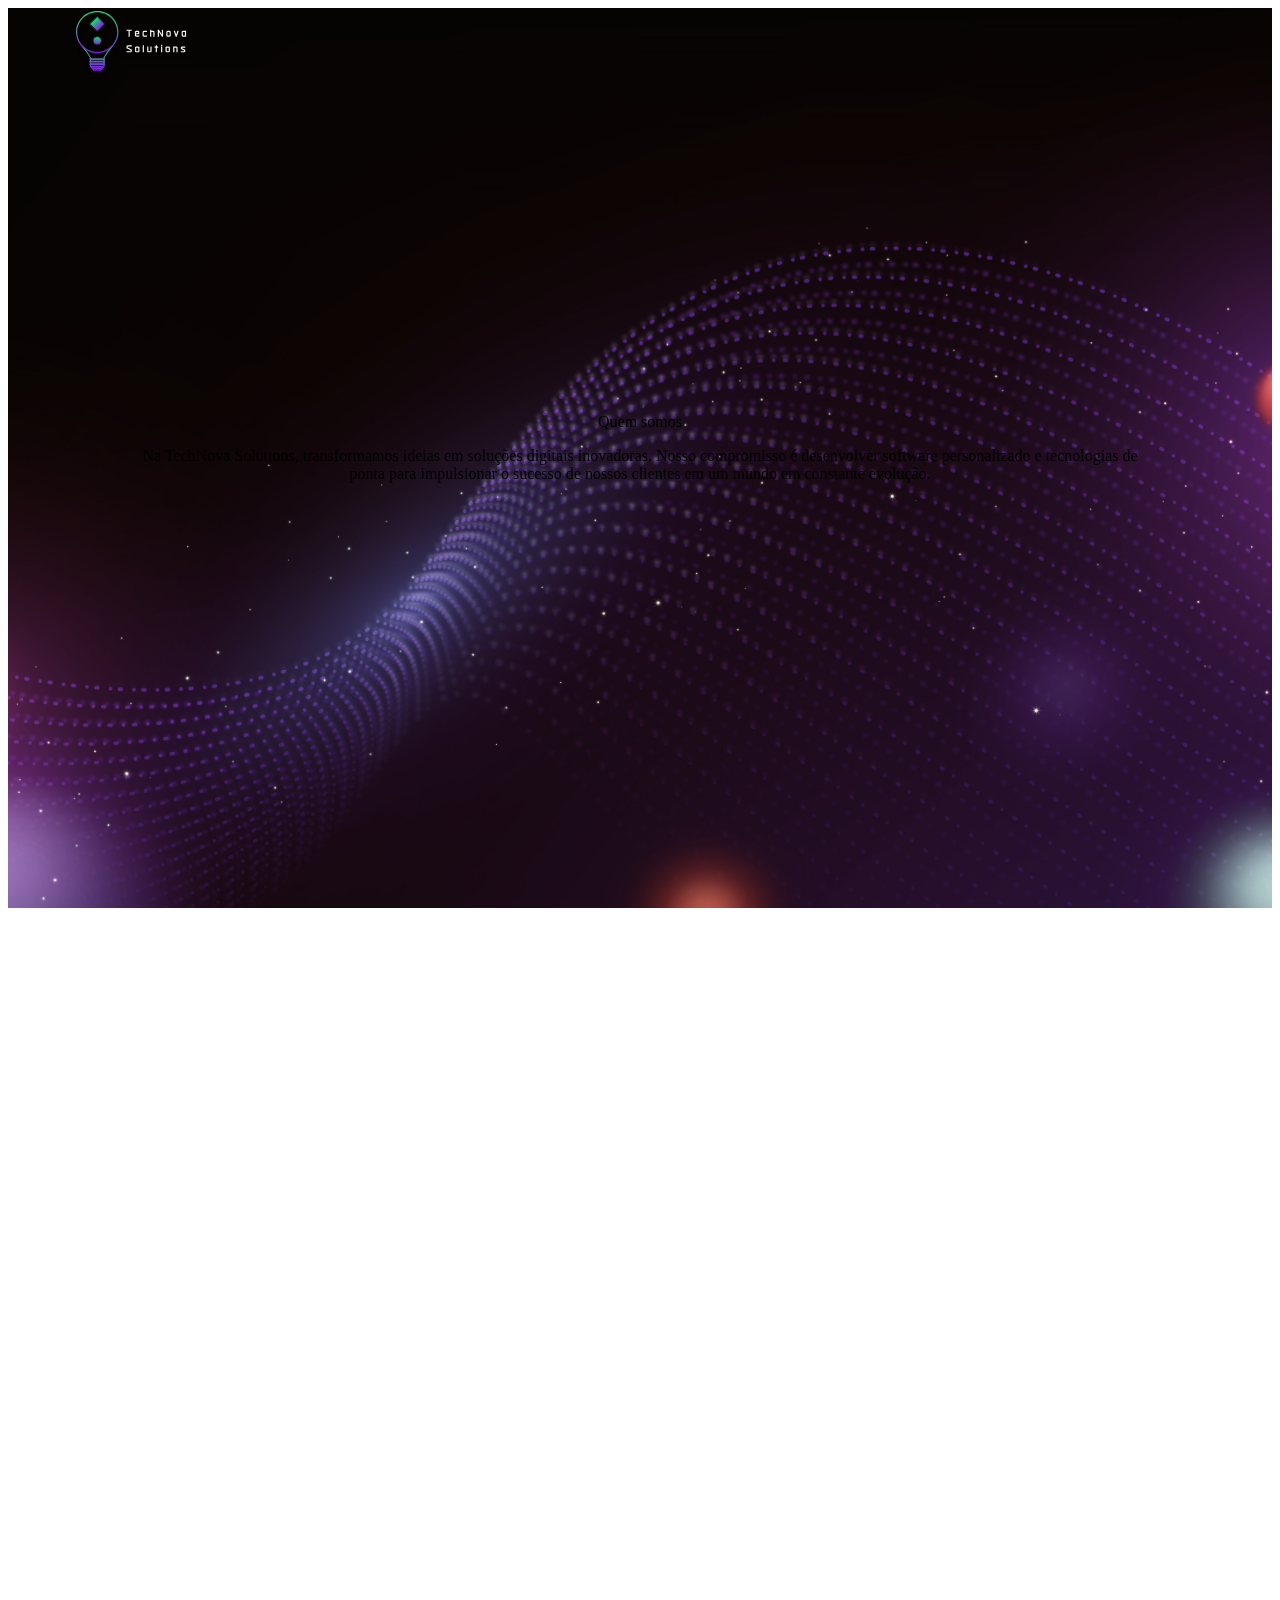
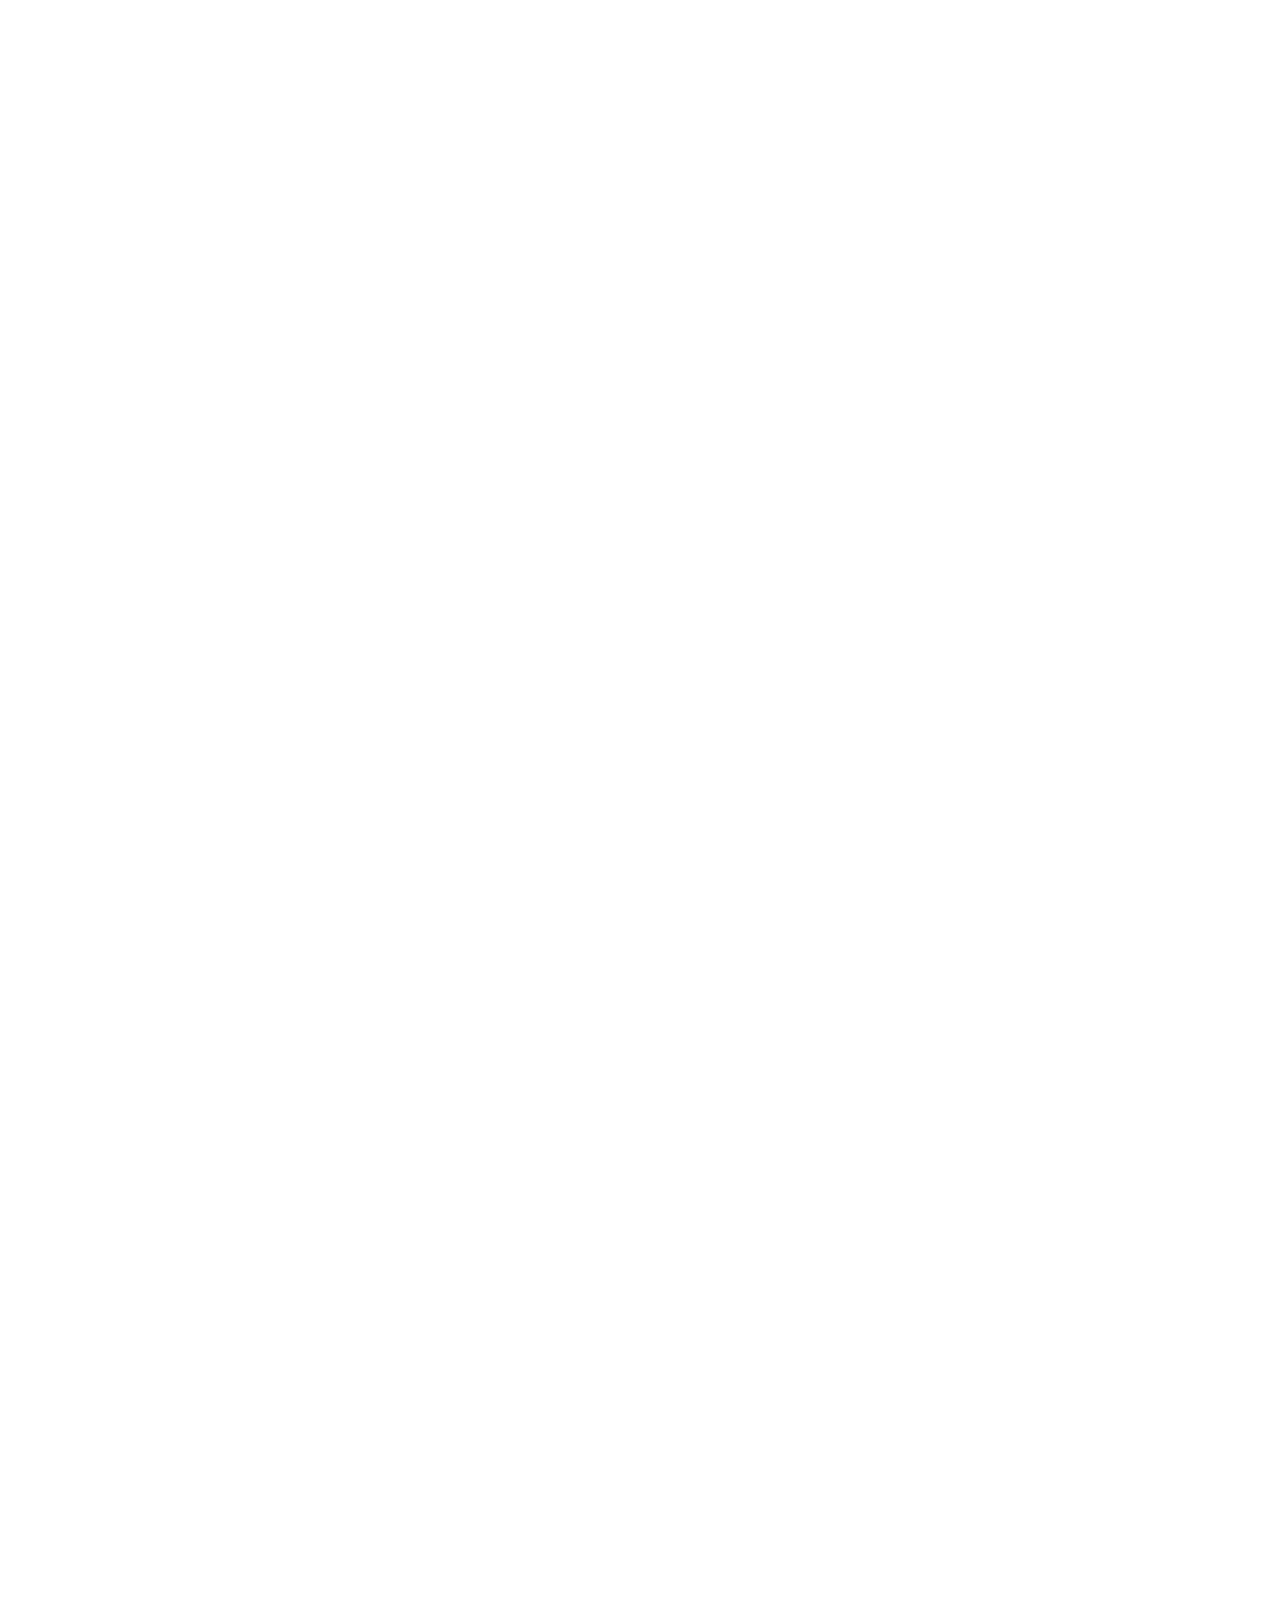
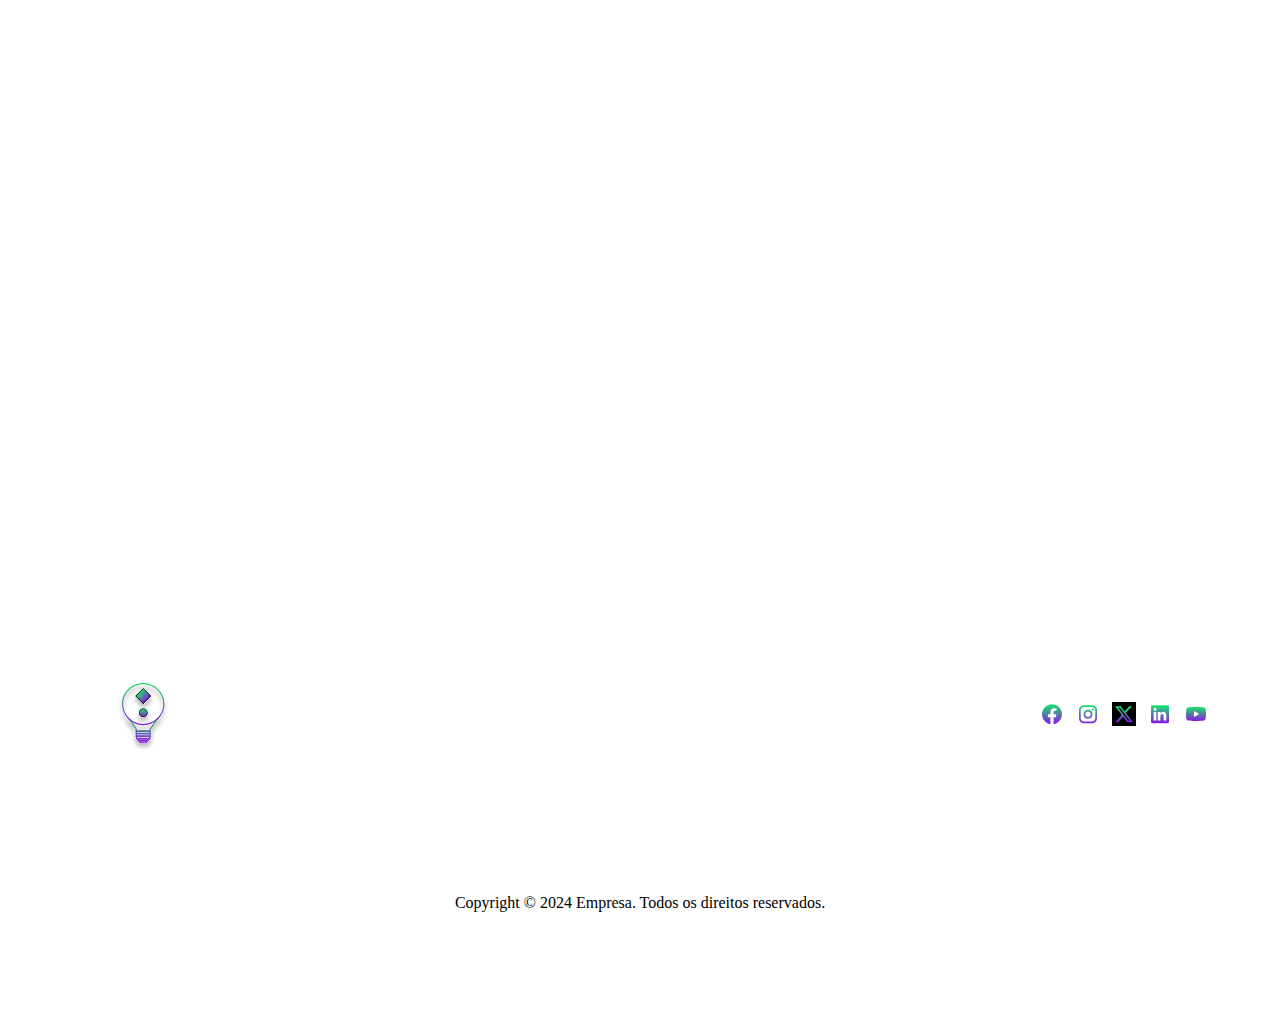
==== commit ee781031: "I don't know what to say, ahhhhhh a lot of things...." ====
--- a/aboutUs.html
+++ b/aboutUs.html
@@ -4,23 +4,28 @@
     <title>Sobre nós</title>
     <meta charset="UTF-8" />
     <meta name="viewport" content="width=device-width, initial-scale=1.0" />
+    <link rel="shortcut icon" href="./assets/imgs/logo_header.svg" type="image/x-icon">
     <link rel="stylesheet" href="/landing-page/assets/css/root.css" />
     <link rel="stylesheet" href="./assets/css/aboutUs/style.css">
     <link rel="stylesheet" href="./assets/css/header-transparent.css" />
     <link rel="stylesheet" href="./assets/css/footer.css"/>
+    <link rel="stylesheet" href="./assets/css/aboutUs/animations.css">
+
+    <script src="./assets/js/translate.js" defer></script>
+    <script src="./assets/js/animation.js" defer></script>
   </head>
 
   <body>
 
     <header>
-      <img src="./assets/imgs/logo_branco_nav.svg" alt="Logo da TechNova Solutions" />
+      <a href="index.html" tabindex="0"><img src="./assets/imgs/logo_branco_nav.svg" alt="Logo da TechNova Solutions" /></a>
 
       <nav>
-        <a href="./index.html"><p>Início</p></a>
-        <a href="./contact.html"><p>Contato</p></a>
-        <a href="./aboutUs.html"><p>Sobre nós</p></a>
+        <a href="./index.html" tabindex="1"><p>Início</p></a>
+        <a href="./contact.html" tabindex="2"><p>Contato</p></a>
+        <a href="./aboutUs.html" tabindex="3"><p>Sobre nós</p></a>
         <div>
-          <select name="select_language" id="select-language">
+          <select name="select_language" id="select-language" tabindex="4">
             <option value="PT-BR">PT</option>
             <option value="EN">EN</option>
           </select>
@@ -33,9 +38,9 @@
     <main>
 
       <section>
-        <img src="./assets/imgs/bannerAboutUs.png" alt="Banner"/>
+        <img src="./assets/imgs/bannerAboutUs.png" alt="Banner" />
 
-        <span>
+        <span class="hidden">
           <h1>Quem somos</h1>
           <p>
             Na TechNova Solutions, transformamos ideias em soluções digitais inovadoras. Nosso compromisso é desenvolver software personalizado e tecnologias de ponta para impulsionar o sucesso de nossos clientes em um mundo em constante evolução.
@@ -43,22 +48,22 @@
         </span>
 
         <span>
-          <p>Equipe</p>
+          <button tabindex="5">Equipe</button>
           <div></div>
-          <p>Valores</p>
+          <button tabindex="6">Valores</button>
           <div></div>
-          <p>Missão</p>
+          <button tabindex="7">Missão</button>
           <div></div>
-          <p>Abordagem</p>
+          <button tabindex="8">Abordagem</button>
           <div></div>
-          <p>Compromisso com a inovação</p>
+          <button tabindex="9">Compromisso com a inovação</button>
           <div></div>
-          <p>Tecnologias emergentes</p>
+          <button tabindex="10">Tecnologias emergentes</button>
         </span>
       </section>
 
       <section>
-        <span>
+        <span class="hidden">
           <h2>Nossa Equipe</h1>
           <p>
             Nossa equipe é composta por profissionais altamente qualificados e
@@ -71,15 +76,15 @@
           </p>
         </span>
 
-        <img src="./assets/imgs/our_team_image.png" alt="" />
+        <img src="./assets/imgs/our_team_image.png" alt="" class="hidden"/>
       </section>
 
-      <section>
+      <section class="hidden">
         <p><b>"</b>Inovação com Integridade, Resultados com Excelência.<b>"</b></p>
       </section>
 
       <section>
-        <span>
+        <span class="hidden">
           <h2>Nossa Missão</h1>
           <p>
             Na TechNova Solutions, nossa missão é capacitar empresas a alcançar
@@ -92,7 +97,7 @@
           </p>
         </span>
 
-        <span>
+        <span class="hidden">
           <h2>Nossos Valores</h2>
           <p>
             Acreditamos na importância de um trabalho ético, transparente e
@@ -107,9 +112,9 @@
       </section>
 
       <section>
-        <img src="./assets/imgs/unsplash_wxWulfjN-G0.png" alt="" />
+        <img src="./assets/imgs/unsplash_wxWulfjN-G0.png" alt="" class="hidden"/>
 
-        <span>
+        <span class="hidden">
           <h2>Nossa abordagem</h2>
           <p>
             Adotamos uma abordagem ágil em todos os nossos projetos, permitindo
@@ -128,7 +133,7 @@
         </span>
       </section>
 
-      <section>
+      <section class="hidden">
         <h2>Nosso Compromisso com a Inovação</h2>
         <p>
             A inovação está no coração da TechNova Solutions. Continuamente
@@ -142,7 +147,7 @@
       </section>
 
       <section>
-        <span>
+        <span class="hidden">
           <h2>Tecnologias Emergentes</h2>
           <p>
             Estamos sempre na vanguarda da tecnologia, incorporando as últimas
@@ -155,7 +160,7 @@
           </p>
         </span>
 
-        <img id="tec_emerges" data-en="./assets/imgs/tecnologias_en.svg" data-pt="./assets/imgs/tecnologias_pt.svg" src="./assets/imgs/tecnologias_pt.svg" alt="" />
+        <img id="tec_emerges" data-en="./assets/imgs/tecnologias_en.svg" data-pt="./assets/imgs/tecnologias_pt.svg" src="./assets/imgs/tecnologias_pt.svg" alt="" class="hidden"/>
       </section>
 
     </main>
@@ -169,11 +174,11 @@
           <a href="./work_with_us.html">Trabalhe conosco</a>
         </nav>
         <nav>
-          <a href="www.facebook.com"><img src="./assets/imgs/facebook_icon.svg" alt="Facebook"/></a>
-          <a href="www.instagram.com"><img src="./assets/imgs/insta_icon.svg" alt="Instagram"/></a>
-          <a href="www.twitter.com"><img src="./assets/imgs/x_icon.svg" alt="Twitter"/></a>
-          <a href="www.linkedin.com"><img src="./assets/imgs/linkedin_icon.svg" alt="LinkedIn"/></a>
-          <a href="www.youtube.com"><img src="./assets/imgs/youtube_icon.svg" alt="YouTube"/></a>
+          <a href="www.facebook.com" tabindex="11"><img src="./assets/imgs/facebook_icon.svg" alt="Facebook"/></a>
+          <a href="www.instagram.com" tabindex="12"><img src="./assets/imgs/insta_icon.svg" alt="Instagram"/></a>
+          <a href="www.twitter.com" tabindex="13"><img src="./assets/imgs/x_icon.svg" alt="Twitter"/></a>
+          <a href="www.linkedin.com" tabindex="14"><img src="./assets/imgs/linkedin_icon.svg" alt="LinkedIn"/></a>
+          <a href="www.youtube.com" tabindex="15"><img src="./assets/imgs/youtube_icon.svg" alt="YouTube"/></a>
         </nav>
       </section>
       <div>
@@ -182,7 +187,5 @@
       </div>
     </footer>
 
-    <script src="./assets/js/translate.js"></script>
-
   </body>
 </html>
--- a/assets/css/aboutUs/style.css
+++ b/assets/css/aboutUs/style.css
@@ -61,12 +61,14 @@
             padding: 16px 32px;
             width: 100%;
 
-            p {
+            button {
                 cursor: pointer;
                 background: var(--gradient-primarycolor-greatersecondarycolor);
                 background-clip: text;
                 -webkit-background-clip: text;
-                -webkit-text-fill-color: transparent;  
+                -webkit-text-fill-color: transparent;
+                font: var(--headline-headline-sm);  
+                border: none;
             }
 
             div {
--- a/assets/css/aboutUs/animations.css
+++ b/assets/css/aboutUs/animations.css
@@ -0,0 +1,80 @@
+.hidden {
+    opacity: 0;
+    transition: all 3s;
+    filter: blur(5px);
+}
+
+.show {
+    opacity: 1;
+    filter: blur(0);
+}
+
+section:nth-of-type(2) {
+    .hidden {
+        transform: translateX(100%);
+    }
+
+    .show {
+        transform: translateX(0);
+    }
+
+    span:nth-of-type(1).hidden {
+        transform: translateX(-100%);
+    }
+
+    span:nth-of-type(1).show {
+        transform: translateX(0);
+    }
+}
+
+section:nth-of-type(4) {
+    .hidden {
+        transform: translateX(-100%);
+    }
+
+    .show {
+        transform: translateX(0);
+    }
+
+    span:nth-of-type(2).hidden {
+        transform: translateX(100%);
+    }
+
+    span:nth-of-type(2).show {
+        transform: translateX(0);
+    }
+}
+
+section:nth-of-type(5) {
+    .hidden {
+        transform: translateX(-100%);
+    }
+
+    .show {
+        transform: translateX(0);
+    }
+
+    span.hidden {
+        transform: translateX(100%);
+    }
+
+    span.show {
+        transform: translateX(0);
+    }
+}
+
+section:nth-of-type(7) {
+    span.hidden {
+        transform: translateX(-100%);
+    }
+
+    span.show {
+        transform: translateX(0);
+    }
+}
+
+@media(prefers-reduced-motion) {
+    .hidden {
+     transition: none;   
+    } 
+}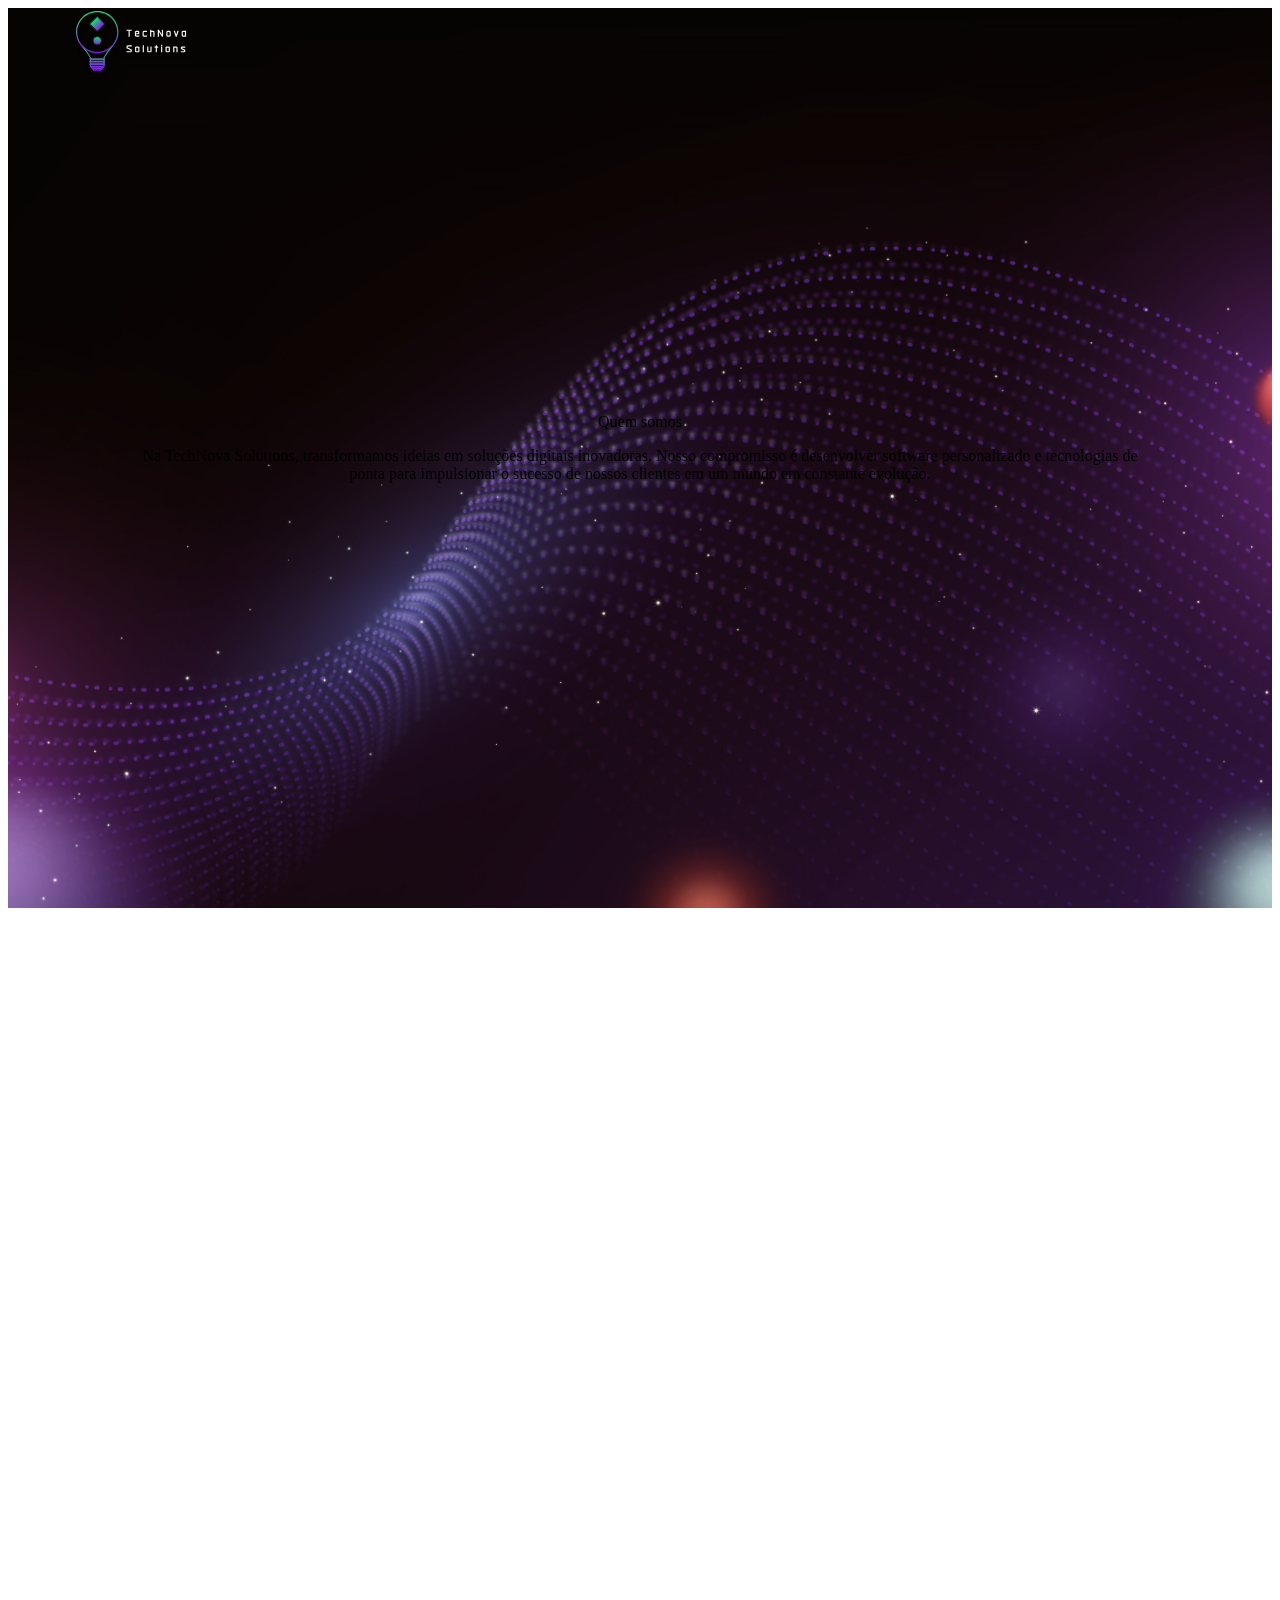
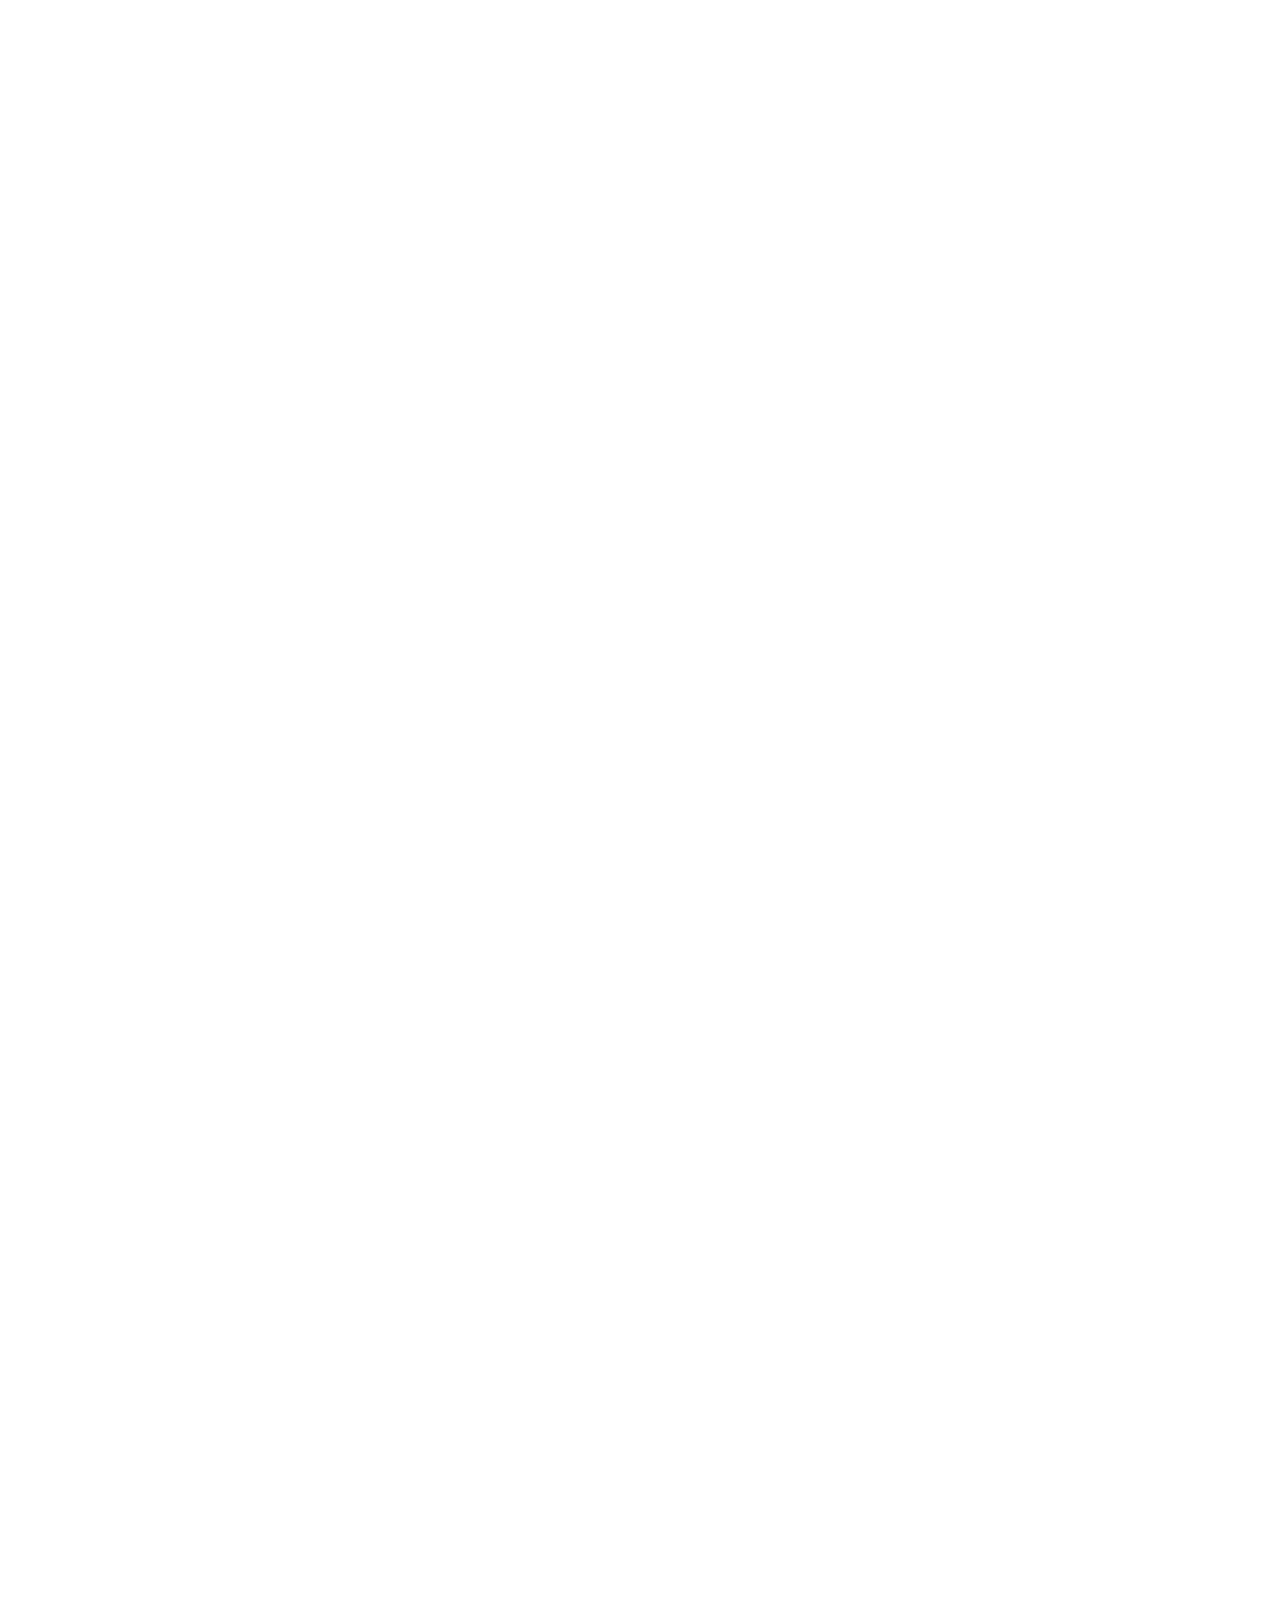
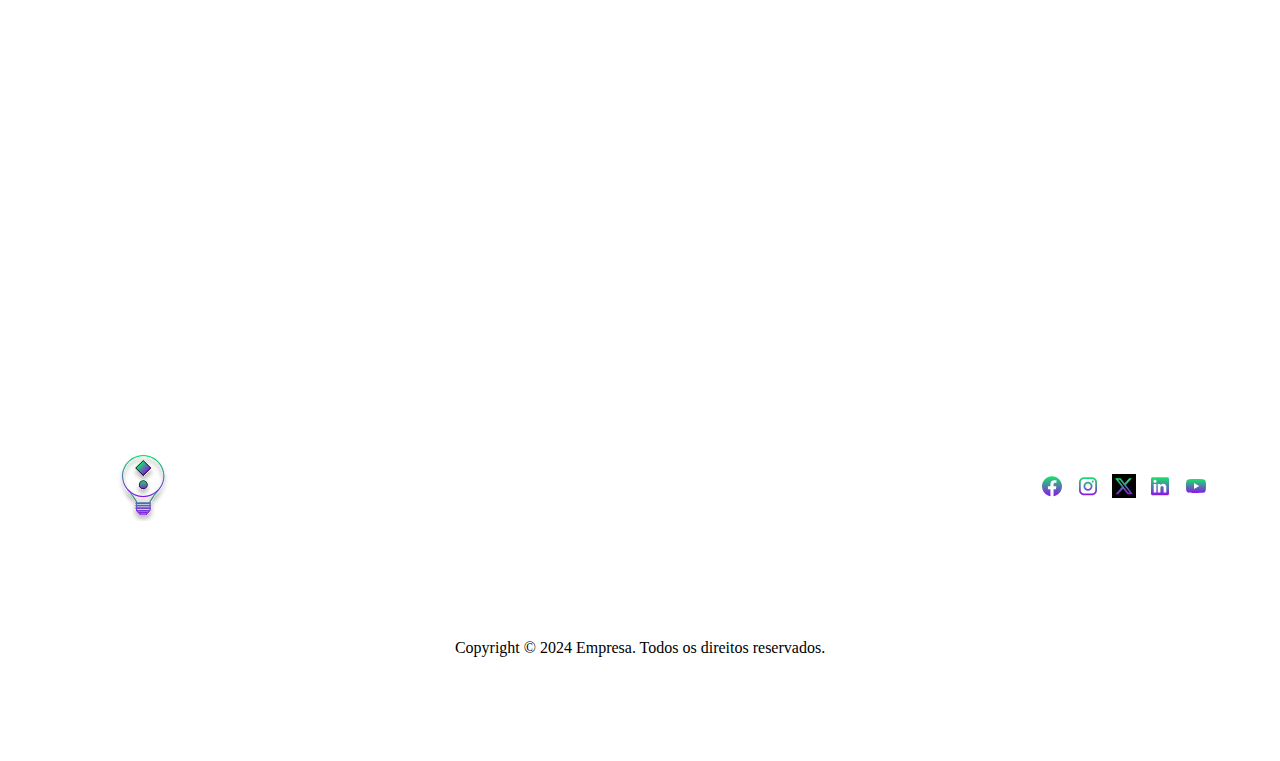
==== commit dba1441a: "A lot of new shit that i don't want to explain because no time bruh" ====
--- a/aboutUs.html
+++ b/aboutUs.html
@@ -1,190 +1,174 @@
 <!DOCTYPE html>
 <html lang="pt-BR">
+
   <head>
-    <title>Sobre nós</title>
+    <!-- Metadados do documento -->
     <meta charset="UTF-8" />
     <meta name="viewport" content="width=device-width, initial-scale=1.0" />
+    
+    <!-- Título e favicon da página -->
+    <title>Sobre nós</title>
     <link rel="shortcut icon" href="./assets/imgs/logo_header.svg" type="image/x-icon">
-    <link rel="stylesheet" href="/landing-page/assets/css/root.css" />
+    
+    <!-- Arquivos de estilos CSS -->
+    <link rel="stylesheet" href="/landing-page/assets/css/root.css">
+    <link rel="stylesheet" href="./assets/css/aboutUs/animations.css">
+    <link rel="stylesheet" href="./assets/css/menu/style.css">
     <link rel="stylesheet" href="./assets/css/aboutUs/style.css">
-    <link rel="stylesheet" href="./assets/css/header-transparent.css" />
-    <link rel="stylesheet" href="./assets/css/footer.css"/>
-    <link rel="stylesheet" href="./assets/css/aboutUs/animations.css">
+    <link rel="stylesheet" href="./assets/css/aboutUs/style_tablet.css">
+    <link rel="stylesheet" href="./assets/css/aboutUs/style_mobile.css">
+    <!-- Modal -->
+     <link rel="stylesheet" href="./assets/css/modal/style.css">
+    <!-- Headers -->
+    <link rel="stylesheet" href="./assets/css/header/transparent/style.css">
+    <link rel="stylesheet" href="./assets/css/header/transparent/style_tablet.css">
+    <link rel="stylesheet" href="./assets/css/header/transparent/style_mobile.css">
+    <!-- Footers -->
+    <link rel="stylesheet" href="./assets/css/footer/style.css">
+    <link rel="stylesheet" href="./assets/css/footer/style_tablet.css">
+    <link rel="stylesheet" href="./assets/css/footer/style_mobile.css">
 
+    <!-- Scripts JavaScript -->
     <script src="./assets/js/translate.js" defer></script>
     <script src="./assets/js/animation.js" defer></script>
+    <script src="./assets/js/menu.js" defer></script>
   </head>
 
   <body>
 
     <header>
-      <a href="index.html" tabindex="0"><img src="./assets/imgs/logo_branco_nav.svg" alt="Logo da TechNova Solutions" /></a>
-
+      <a href="index.html" tabindex="0"><img src="./assets/imgs/logo_header.svg" alt="Logo da TechNova Solutions" /><img src="./assets/imgs/logo_branco_nav.svg" alt="Logo da TechNova Solutions" />
+      </a>
+      <!-- Navegação principal -->
       <nav>
-        <a href="./index.html" tabindex="1"><p>Início</p></a>
-        <a href="./contact.html" tabindex="2"><p>Contato</p></a>
-        <a href="./aboutUs.html" tabindex="3"><p>Sobre nós</p></a>
+        <button class="menu-btn ham-menu" aria-label="Abrir/fechar menu"><img src="./assets/imgs/menu.svg" alt="Abrir/fechar menu" id="ham-image"></button> 
+        <a href="./index.html" tabindex="1" aria-label="Botão para página início"><p>Início</p></a>
+        <a href="./contact.html" tabindex="2" aria-label="Botão para página contato"><p>Contato</p></a>
+        <a href="./aboutUs.html" tabindex="3" aria-label="Botão para página sobre nós"><p>Sobre nós</p></a>
+        <!-- Seleção de idioma -->
         <div>
-          <select name="select_language" id="select-language" tabindex="4">
-            <option value="PT-BR">PT</option>
-            <option value="EN">EN</option>
+          <select name="select_language" id="select-language" tabindex="4" aria-label="Botão para selecionar o idioma">
+            <option value="PT-BR" aria-label="Idioma português">PT</option>
+            <option value="EN" aria-label="Idioma inglês">EN</option>
           </select>
-          <img src="./assets/imgs/seta-baixo.svg" alt="">
+          <img src="./assets/imgs/seta-baixo.svg" alt="Seta para baixo para indicar a seleção de idiomas">
         </div>
       </nav>
+
+      <div class="off-screen-menu">
+        <a href="./index.html" aria-label="Botão para página início">Início</a>
+        <a href="./contact.html" aria-label="Botão para página contato">Contato</a>
+        <a href="./aboutUs.html" aria-label="Botão para página sobre nós">Sobre nós</a>
+      </div>
 
     </header>
 
     <main>
-
+      <!-- Seção do banner e introdução -->
       <section>
         <img src="./assets/imgs/bannerAboutUs.png" alt="Banner" />
-
+        <!-- Introdução sobre a empresa -->
         <span class="hidden">
           <h1>Quem somos</h1>
           <p>
             Na TechNova Solutions, transformamos ideias em soluções digitais inovadoras. Nosso compromisso é desenvolver software personalizado e tecnologias de ponta para impulsionar o sucesso de nossos clientes em um mundo em constante evolução.
           </p>
         </span>
-
-        <span>
-          <button tabindex="5">Equipe</button>
-          <div></div>
-          <button tabindex="6">Valores</button>
-          <div></div>
-          <button tabindex="7">Missão</button>
-          <div></div>
-          <button tabindex="8">Abordagem</button>
-          <div></div>
-          <button tabindex="9">Compromisso com a inovação</button>
-          <div></div>
-          <button tabindex="10">Tecnologias emergentes</button>
-        </span>
       </section>
 
+      <!-- Seção sobre a equipe -->
       <section>
         <span class="hidden">
-          <h2>Nossa Equipe</h1>
+          <h2>Nossa Equipe</h2>
           <p>
-            Nossa equipe é composta por profissionais altamente qualificados e
-            apaixonados por tecnologia. Trabalhamos juntos para transformar
-            desafios complexos em soluções simples e eficazes, sempre com o
-            objetivo de superar as expectativas dos nossos clientes. Cada membro
-            da nossa equipe traz uma perspectiva única e um conjunto de
-            habilidades que enriquecem nossos projetos, promovendo um ambiente
-            de trabalho colaborativo e inovador.
+            Nossa equipe é composta por profissionais altamente qualificados e apaixonados por tecnologia. Trabalhamos juntos para transformar desafios complexos em soluções simples e eficazes, sempre com o objetivo de superar as expectativas dos nossos clientes. Cada membro da nossa equipe traz uma perspectiva única e um conjunto de habilidades que enriquecem nossos projetos, promovendo um ambiente de trabalho colaborativo e inovador.
           </p>
         </span>
-
-        <img src="./assets/imgs/our_team_image.png" alt="" class="hidden"/>
+        <img src="./assets/imgs/our_team_image.png" alt="Imagem da nossa equipe" class="hidden"/>
       </section>
 
+      <!-- Citação -->
       <section class="hidden">
         <p><b>"</b>Inovação com Integridade, Resultados com Excelência.<b>"</b></p>
       </section>
 
+      <!-- Seção sobre a missão -->
       <section>
         <span class="hidden">
-          <h2>Nossa Missão</h1>
+          <h2>Nossa Missão</h2>
           <p>
-            Na TechNova Solutions, nossa missão é capacitar empresas a alcançar
-            novos patamares através da tecnologia. Somos especialistas em
-            desenvolver software personalizado que atende às necessidades
-            específicas de cada cliente, garantindo soluções eficientes e
-            inovadoras. Nosso compromisso é transformar desafios complexos em
-            soluções digitais que impulsionam o sucesso e a competitividade dos
-            nossos clientes no mercado global.
+            Na TechNova Solutions, nossa missão é capacitar empresas a alcançar novos patamares através da tecnologia. Somos especialistas em desenvolver software personalizado que atende às necessidades específicas de cada cliente, garantindo soluções eficientes e inovadoras. Nosso compromisso é transformar desafios complexos em soluções digitais que impulsionam o sucesso e a competitividade dos nossos clientes no mercado global.
           </p>
         </span>
-
+        <!-- Seção sobre os valores -->
         <span class="hidden">
           <h2>Nossos Valores</h2>
           <p>
-            Acreditamos na importância de um trabalho ético, transparente e
-            focado no cliente. Nosso compromisso com a excelência e a
-            integridade nos permite construir relações de confiança e
-            proporcionar resultados de alta qualidade. Valorizamos a
-            honestidade, a responsabilidade e a dedicação em cada projeto,
-            garantindo que cada solução seja desenvolvida com o máximo de
-            cuidado e atenção aos detalhes.
+            Acreditamos na importância de um trabalho ético, transparente e focado no cliente. Nosso compromisso com a excelência e a integridade nos permite construir relações de confiança e proporcionar resultados de alta qualidade. Valorizamos a honestidade, a responsabilidade e a dedicação em cada projeto, garantindo que cada solução seja desenvolvida com o máximo de cuidado e atenção aos detalhes.
           </p>
         </span>
       </section>
 
+      <!-- Seção sobre a abordagem -->
       <section>
-        <img src="./assets/imgs/unsplash_wxWulfjN-G0.png" alt="" class="hidden"/>
-
+        <img src="./assets/imgs/unsplash_wxWulfjN-G0.png" alt="Imagem ilustrativa" class="hidden"/>
         <span class="hidden">
           <h2>Nossa abordagem</h2>
           <p>
-            Adotamos uma abordagem ágil em todos os nossos projetos, permitindo
-            adaptações rápidas às mudanças do mercado e às necessidades dos
-            nossos clientes.
+            Adotamos uma abordagem ágil em todos os nossos projetos, permitindo adaptações rápidas às mudanças do mercado e às necessidades dos nossos clientes.
           </p>
           <p>
-            Acreditamos que a flexibilidade e a capacidade de inovação são
-            essenciais para o sucesso no ambiente de negócios atual.
+            Acreditamos que a flexibilidade e a capacidade de inovação são essenciais para o sucesso no ambiente de negócios atual.
           </p>
           <p>
-            Esta abordagem nos permite entregar resultados mais rapidamente, com
-            maior eficiência e qualidade, mantendo sempre o foco nas
-            necessidades específicas de cada cliente.
+            Esta abordagem nos permite entregar resultados mais rapidamente, com maior eficiência e qualidade, mantendo sempre o foco nas necessidades específicas de cada cliente.
           </p>
         </span>
       </section>
 
+      <!-- Seção sobre o compromisso com a inovação -->
       <section class="hidden">
         <h2>Nosso Compromisso com a Inovação</h2>
         <p>
-            A inovação está no coração da TechNova Solutions. Continuamente
-            exploramos novas tecnologias e metodologias para manter nossos
-            clientes na vanguarda do mercado. Cada projeto é uma oportunidade
-            para inovar e criar algo extraordinário. Estamos dedicados a
-            encontrar soluções criativas e eficazes que proporcionem valor real
-            e duradouro, garantindo que nossos clientes estejam sempre um passo
-            à frente da concorrência.
+          A inovação está no coração da TechNova Solutions. Continuamente exploramos novas tecnologias e metodologias para manter nossos clientes na vanguarda do mercado. Cada projeto é uma oportunidade para inovar e criar algo extraordinário. Estamos dedicados a encontrar soluções criativas e eficazes que proporcionem valor real e duradouro, garantindo que nossos clientes estejam sempre um passo à frente da concorrência.
         </p>
       </section>
 
+      <!-- Seção sobre tecnologias emergentes -->
       <section>
         <span class="hidden">
           <h2>Tecnologias Emergentes</h2>
           <p>
-            Estamos sempre na vanguarda da tecnologia, incorporando as últimas
-            tendências como inteligência artificial e realidade aumentada em
-            nossos projetos. Isso nos permite criar soluções que não apenas
-            atendem, mas superam as expectativas dos nossos clientes. Investimos
-            continuamente em pesquisa e desenvolvimento para garantir que
-            estamos utilizando as tecnologias mais avançadas disponíveis,
-            proporcionando um diferencial competitivo aos nossos parceiros.
+            Estamos sempre na vanguarda da tecnologia, incorporando as últimas tendências como inteligência artificial e realidade aumentada em nossos projetos. Isso nos permite criar soluções que não apenas atendem, mas superam as expectativas dos nossos clientes. Investimos continuamente em pesquisa e desenvolvimento para garantir que estamos utilizando as tecnologias mais avançadas disponíveis, proporcionando um diferencial competitivo aos nossos parceiros.
           </p>
         </span>
-
-        <img id="tec_emerges" data-en="./assets/imgs/tecnologias_en.svg" data-pt="./assets/imgs/tecnologias_pt.svg" src="./assets/imgs/tecnologias_pt.svg" alt="" class="hidden"/>
+        <img id="tec_emerges" data-en="./assets/imgs/tecnologias_en.svg" data-pt="./assets/imgs/tecnologias_pt.svg" src="./assets/imgs/tecnologias_pt.svg" alt="Imagem de tecnologias emergentes" class="hidden"/>
       </section>
-
     </main>
 
     <footer>
       <section>
         <img class="logo-footer" src="./assets/imgs/logo_header.svg" alt="Logo da TechNova Solutions" />
+        <!-- Links institucionais -->
         <nav>
-          <a href="./privacy-services.html">Termos de serviço</a>
-          <a href="./privacy-services.html">Politíca de privacidade</a>
-          <a href="./work_with_us.html">Trabalhe conosco</a>
+          <a href="./privacy-services.html" tabindex="5" aria-label="Botão para página termos de serviço">Termos de serviço</a>
+          <a href="./privacy-services.html" tabindex="6" aria-label="Botão para página política de privacidade">Política de privacidade</a>
+          <a href="./work_with_us.html" tabindex="7" aria-label="Botão para página trabalhe conosco">Trabalhe conosco</a>
         </nav>
+        <!-- Links para redes sociais -->
         <nav>
-          <a href="www.facebook.com" tabindex="11"><img src="./assets/imgs/facebook_icon.svg" alt="Facebook"/></a>
-          <a href="www.instagram.com" tabindex="12"><img src="./assets/imgs/insta_icon.svg" alt="Instagram"/></a>
-          <a href="www.twitter.com" tabindex="13"><img src="./assets/imgs/x_icon.svg" alt="Twitter"/></a>
-          <a href="www.linkedin.com" tabindex="14"><img src="./assets/imgs/linkedin_icon.svg" alt="LinkedIn"/></a>
-          <a href="www.youtube.com" tabindex="15"><img src="./assets/imgs/youtube_icon.svg" alt="YouTube"/></a>
+          <a href="www.facebook.com" tabindex="8" aria-label="Botão para o site Facebook"><img src="./assets/imgs/facebook_icon.svg" alt="Facebook" /></a>
+          <a href="www.instagram.com" tabindex="9" aria-label="Botão para o site Instagram"><img src="./assets/imgs/insta_icon.svg" alt="Instagram" /></a>
+          <a href="www.twitter.com" tabindex="10" aria-label="Botão para o site Twitter"><img src="./assets/imgs/x_icon.svg" alt="Twitter" /></a>
+          <a href="www.linkedin.com" tabindex="11" aria-label="Botão para o site LinkedIn"><img src="./assets/imgs/linkedin_icon.svg" alt="LinkedIn" /></a>
+          <a href="www.youtube.com" tabindex="12" aria-label="Botão para o site YouTube"><img src="./assets/imgs/youtube_icon.svg" alt="YouTube" /></a>
         </nav>
       </section>
-      <div>
-        <hr>
-        <p>Copyright &copy 2024 Empresa. Todos os direitos reservados.</p>
-      </div>
+      <section>
+        <!-- Separador e direitos autorais -->
+        <hr />
+        <p>Copyright &copy; 2024 Empresa. Todos os direitos reservados.</p>
+      </section>
     </footer>
 
   </body>
--- a/assets/css/menu/style.css
+++ b/assets/css/menu/style.css
@@ -0,0 +1,44 @@
+.off-screen-menu {
+    background-color: var(--gray_scale_950);
+    height: 100vh;
+    width: 100%;
+    max-width: 300px;
+    position: fixed;
+    top: 0;
+    right: -450px; 
+    display: flex;
+    flex-direction: column;
+    justify-content: center;
+    gap: 120px;
+    align-items: center;
+    text-align: center;
+    transition: .3s ease;
+    z-index: 10;
+
+    a {
+        cursor: pointer;
+        background: var(--gradiente-padrao);
+        background-clip: text;
+        -webkit-background-clip: text;
+        -webkit-text-fill-color: transparent;
+        font: var(--headline-headline-md);
+        text-decoration: none;
+    }
+}
+
+.off-screen-menu.active {
+    right: 0;
+}
+
+.ham-menu {
+    height: 50px;
+    width: 50px;
+    margin-left: auto;
+    position: relative;
+}
+
+@media screen and (max-width: 450px) {
+    .off-screen-menu {
+        max-width: 200px;
+    }
+}--- a/assets/css/aboutUs/style.css
+++ b/assets/css/aboutUs/style.css
@@ -1,10 +1,11 @@
 html {
     background-color: var(--brand_primary_100);
+    overflow-x: hidden;
 }
 
 h2 {
     font: var(--headline-headline-lg);
-    background: var(--gradient-primarycolor-greatersecondarycolor);
+    background: var(--gradiente-padrao);
     background-clip: text;
     -webkit-background-clip: text;
     -webkit-text-fill-color: transparent; 
@@ -16,7 +17,7 @@
 main {
     display: flex;
     flex-direction: column;
-    gap: 80px;
+    gap: 4.167vw;
 
     /* Parágrafo do banner */
     section:nth-of-type(1) {
@@ -51,31 +52,6 @@
                 color: var(--gray_scale_50);
             }
         }
-
-        span:nth-of-type(2) {
-            font: var(--headline-headline-sm);
-            background: var(--gray_scale_950);
-            display: flex;
-            justify-content: center;
-            gap: 24px;
-            padding: 16px 32px;
-            width: 100%;
-
-            button {
-                cursor: pointer;
-                background: var(--gradient-primarycolor-greatersecondarycolor);
-                background-clip: text;
-                -webkit-background-clip: text;
-                -webkit-text-fill-color: transparent;
-                font: var(--headline-headline-sm);  
-                border: none;
-            }
-
-            div {
-                padding: 0.1px 1px;
-                background: var(--gradiente-padrao-diagonal);
-            }
-        }
     }
 
     section:nth-child(2), section:nth-child(3), section:nth-child(4), section:nth-child(5), section:nth-child(6), section:nth-child(7) {
@@ -90,7 +66,7 @@
         span {
             display: flex;
             flex-direction: column;
-            gap: 24px;
+            gap: 1.25vw;
             width: 40vw;
 
             h2 {
@@ -122,7 +98,7 @@
         span {
             display: flex;
             flex-direction: column;
-            gap: 24px;
+            gap: 1.25vw;
             width: 40vw;
         }
 
@@ -151,7 +127,7 @@
         span {
             display: flex;
             flex-direction: column;
-            gap: 24px;
+            gap: 1.25vw;
             width: 40vw;
 
             h2 {
@@ -169,7 +145,7 @@
         display: flex;
         justify-content: center;
         flex-direction: column;
-        gap: 24px;
+        gap: 1.25vw;
 
         h2 {
             width: 41%;
@@ -186,14 +162,14 @@
 
     section:nth-child(7) {
         display: flex;
-        gap: 24px;
+        gap: 1.25vw;
         margin-bottom: 80px;
         justify-content: space-between;
 
         span {
             display: flex;
             flex-direction: column;
-            gap: 24px;
+            gap: 1.25vw;
             width: 20vw;
 
             h2 {
--- a/assets/css/aboutUs/style_tablet.css
+++ b/assets/css/aboutUs/style_tablet.css
@@ -0,0 +1,130 @@
+@media screen and (max-width: 835px) {
+    main {
+        section:nth-of-type(1) {
+            span:nth-of-type(1) {
+                h1 {
+                    font: var(--headline-headline-xl);
+                }
+
+                p {
+                    font: var(--body-body-md);
+                }
+            }
+        }
+
+        section:nth-child(2), section:nth-child(3), section:nth-child(4), section:nth-child(5), section:nth-child(6), section:nth-child(7) {
+            margin: 0px 32px;
+        }
+
+        section:nth-of-type(2) {
+            flex-direction: column;
+
+            span {
+                width: 100%;
+                align-items: center;
+                gap: 24px;
+                
+                h2 {
+                    text-align: center;
+                    font: var(--headline-headline-md);
+                }
+
+                p {
+                    text-align: center;
+                    font: var(--body-body-md);
+                }
+            }
+
+            img {
+                display: none;
+            }
+        }
+
+        section:nth-of-type(3) {
+            font: var(--headline-headline-sm);
+            text-align: center;
+        }
+
+        section:nth-of-type(4) {
+            flex-direction: column;
+            gap: 24px;
+
+            span {
+                gap: 24px;
+                width: 100%;
+                text-align: center;
+                align-items: center;
+
+                h2 {
+                    font: var(--headline-headline-md);
+                }
+
+                p {
+                    font: var(--body-body-md);
+                }
+            }
+        }
+
+        section:nth-of-type(5) {
+            flex-direction: column;
+
+            img {
+                display: none;
+            }
+
+            span {
+                width: 100%;
+                text-align: center;
+                align-items: center;
+                gap: 24px;
+
+                h2 {
+                    font: var(--headline-headline-md);
+                }
+
+                p {
+                    font: var(--body-body-md);
+                }
+            }
+        }
+
+        section:nth-of-type(6) {
+            gap: 24px;
+
+            h2 {
+                font: var(--headline-headline-md);
+                width: 75%;
+            }
+
+            p {
+                font: var(--body-body-md);
+            }
+        }
+
+        section:nth-of-type(7) {
+            flex-direction: column;
+            margin-bottom: 40px;
+            gap: 24px;
+
+            span {
+                gap: 24px;
+                width: 100%;
+                text-align: center;
+                align-items: center;
+
+                h2 {
+                    font: var(--headline-headline-md);
+                }
+
+                p {
+                    font: var(--body-body-md);
+                }
+            }
+
+            img {
+                width: 70%;
+                align-self: center;
+            }
+        }
+    }
+}--- a/assets/css/aboutUs/style_mobile.css
+++ b/assets/css/aboutUs/style_mobile.css
@@ -0,0 +1,86 @@
+@media screen and (max-width: 361px) {
+    main {
+        section:nth-of-type(1) {
+            span:nth-of-type(1) {
+                h1 {
+                    font: var(--headline-headline-sm);
+                }
+
+                p {
+                    font: var(--body-body-sm);
+                }
+            }
+        }
+
+        section:nth-child(2), section:nth-child(3), section:nth-child(4), section:nth-child(5), section:nth-child(6), section:nth-child(7) {
+            margin: 0px 8px;
+        }
+
+        section:nth-of-type(2) {
+            span {
+                h2 {
+                    font: var(--headline-headline-sm);
+                    width: 50%;
+                }
+            }
+        }
+
+        section:nth-of-type(3) {
+            font: var(--headline-headline-xs);
+        }
+
+        section:nth-of-type(4) {
+            span:nth-of-type(1) {
+                h2 {
+                    font: var(--headline-headline-sm);
+                    width: 50%;
+                }
+            }
+
+            span:nth-of-type(2) {
+                h2 {
+                    font: var(--headline-headline-sm);
+                    width: 60%;
+                }
+            }
+        }
+
+        section:nth-of-type(5) {
+            img {
+                display: none;
+            }
+
+            span {
+                h2 {
+                    font: var(--headline-headline-sm);
+                    width: 65%;
+                }
+            }
+        }
+
+        section:nth-of-type(6) {
+            h2 {
+                font: var(--headline-headline-sm);
+                background: var(--gradiente-padrao-diagonal);
+                background-clip: text;
+                -webkit-background-clip: text;
+                -webkit-text-fill-color: transparent; 
+            }
+        }
+
+        section:nth-of-type(7) {
+            margin-bottom: 40px;
+
+            span {
+                h2 {
+                    font: var(--headline-headline-sm);
+                    width: 90%;
+                }
+            }
+
+            img {
+                display: none;
+            }
+        }
+    }
+}--- a/assets/css/header/transparent/style.css
+++ b/assets/css/header/transparent/style.css
@@ -0,0 +1,58 @@
+header {
+  display: flex;
+  align-items: center;
+  padding: 3px 64px;
+  border-radius: 0px 0px 24px 24px;
+  justify-content: space-between;
+  background-color: transparent;
+  position: absolute;
+  width: 100%;
+  z-index: 1;
+
+  a:nth-of-type(1) {
+    img:nth-of-type(1) {
+      display: none;
+    }
+  }
+
+  nav {
+    font: var(--headline-headline-xxs);
+    display: flex;
+    align-items: center;
+    gap: 32px;
+    z-index: 11;
+
+    a {
+      text-decoration: none;
+
+      p {
+        background: var(--gradiente-padrao);
+        background-clip: text;
+        -webkit-background-clip: text;
+        -webkit-text-fill-color: transparent;
+      }
+    }
+
+    div {
+      display: flex;
+      align-items: center;
+  
+      select {
+        font: var(--headline-headline-xxs);
+        text-decoration: none;
+        background: var(--gradiente-padrao);
+        background-clip: text;
+        -webkit-background-clip: text;
+        -webkit-text-fill-color: transparent;
+        border: none;
+        appearance: none; 
+        -webkit-appearance: none;
+        -moz-appearance: none;
+      }
+    }
+  }
+}
+
+.menu-btn {
+  display: none;
+}--- a/assets/css/header/transparent/style_tablet.css
+++ b/assets/css/header/transparent/style_tablet.css
@@ -0,0 +1,27 @@
+@media screen and (max-width: 834px) {
+    header {
+        a:nth-of-type(1) {
+            img:nth-of-type(1) {
+                display: initial;
+            }
+            img:nth-of-type(2) {
+                display: none;
+            }
+        }
+
+        nav {
+            flex-direction: row-reverse;
+
+            .menu-btn {
+                display: contents;
+
+                img {
+                    width: 30px;
+                }
+            }
+            a {
+                display: none;
+            }
+        }
+    }
+}--- a/assets/css/header/transparent/style_mobile.css
+++ b/assets/css/header/transparent/style_mobile.css
@@ -0,0 +1,18 @@
+@media screen and (max-width: 361px) {
+    header {
+        margin: 0px;
+        padding: 3px 16px;
+
+        nav {
+            .menu-btn {
+                
+                img {
+                    width: 30px;
+                }
+            }
+            a {
+                display: none;
+            }
+        }
+    }
+}--- a/assets/css/footer/style.css
+++ b/assets/css/footer/style.css
@@ -0,0 +1,55 @@
+footer {
+  background: var(--gray_scale_950);
+  padding: 80px 64px;
+  display: flex;
+  flex-direction: column;
+  justify-content: space-evenly;
+  gap: 4.16vw;
+  bottom: 0px;
+
+  section:nth-of-type(1) {
+    display: flex;
+    align-items: center;
+    justify-content: space-between;
+
+    .logo-footer {
+      padding: 0px 46px;
+    }
+
+    nav:nth-of-type(1) {
+      display: flex;
+      gap: 32px;
+      font: var(--body-body-md);
+      text-decoration: none;
+      background: var(--gradiente-padrao);
+      background-clip: text;
+      -webkit-background-clip: text;
+      -webkit-text-fill-color: transparent;
+      border: none;
+    }
+
+    nav:nth-of-type(2) {
+      display: flex;
+      gap: 12px;
+    }
+  }
+
+  section:nth-of-type(2) {
+    display: flex;
+    flex-direction: column;
+    gap: 32px;
+
+    hr {
+      background-color: var(--brand_primary_700_original);
+      height: 1px;
+      border: none;
+    }
+
+    p {
+      color: var(--gray_scale_50);
+      text-align: center;
+      font: var(--body-body-xs);
+    }
+  }
+}
+
--- a/assets/css/footer/style_tablet.css
+++ b/assets/css/footer/style_tablet.css
@@ -0,0 +1,25 @@
+@media screen and (max-width: 835px) {
+    footer {
+        section:nth-of-type(1) {
+            justify-content: space-between;
+
+            .logo-footer {
+                padding: 0px;
+            }
+
+            nav:nth-of-type(1) {
+                a {
+                    background: var(--gradiente-padrao);
+                    background-clip: text;
+                    -webkit-background-clip: text;
+                    -webkit-text-fill-color: transparent;
+                    border: none;
+                }
+            }
+
+            nav {
+                flex-direction: column;
+            }
+        }
+    }
+}--- a/assets/css/footer/style_mobile.css
+++ b/assets/css/footer/style_mobile.css
@@ -0,0 +1,22 @@
+@media screen and (max-width: 361px) {
+    footer {
+        gap: 32px;
+        
+        section:nth-of-type(1) {
+            flex-direction: column;
+            gap: 32px;
+
+            nav:nth-of-type(1) {
+                text-align: center;
+            }
+
+            nav:nth-of-type(2) {
+                flex-direction: row;
+            }
+        }
+
+        section:nth-of-type(2) {
+            gap: 0px;
+        }
+    }
+}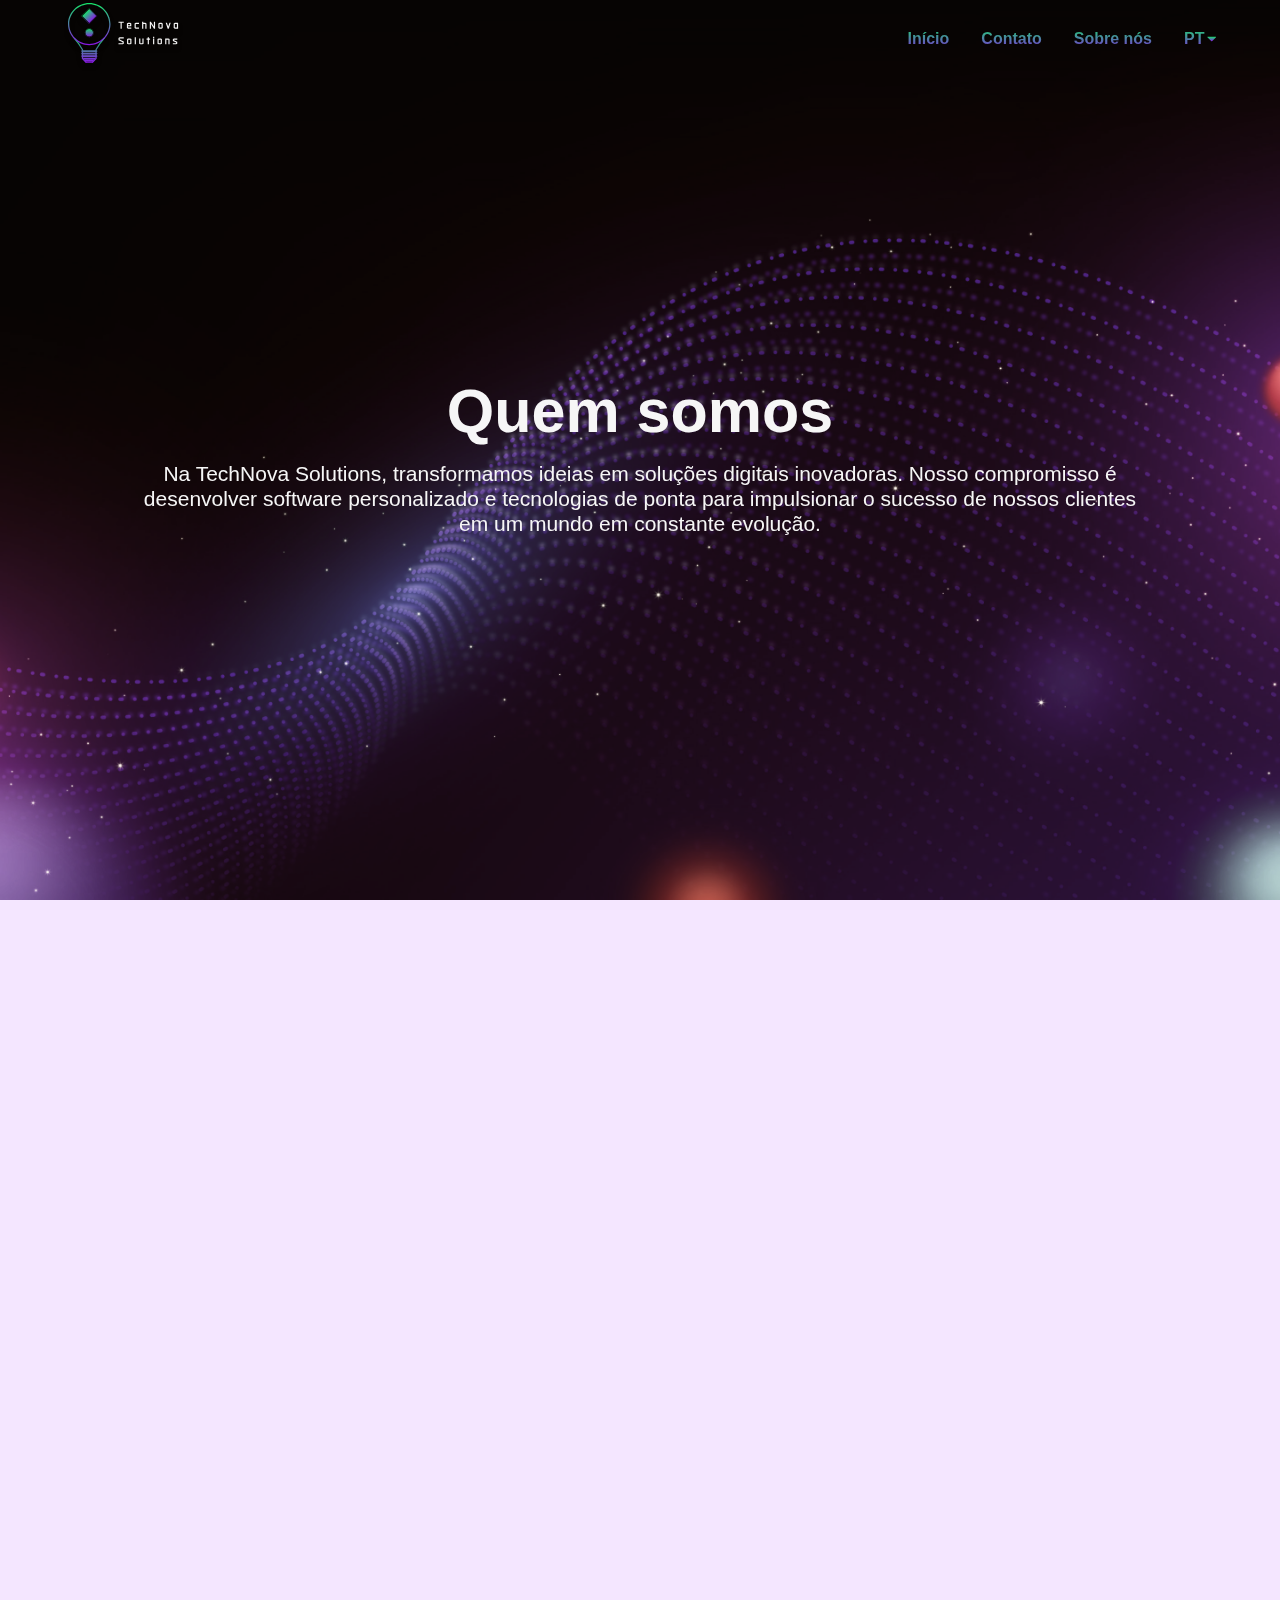
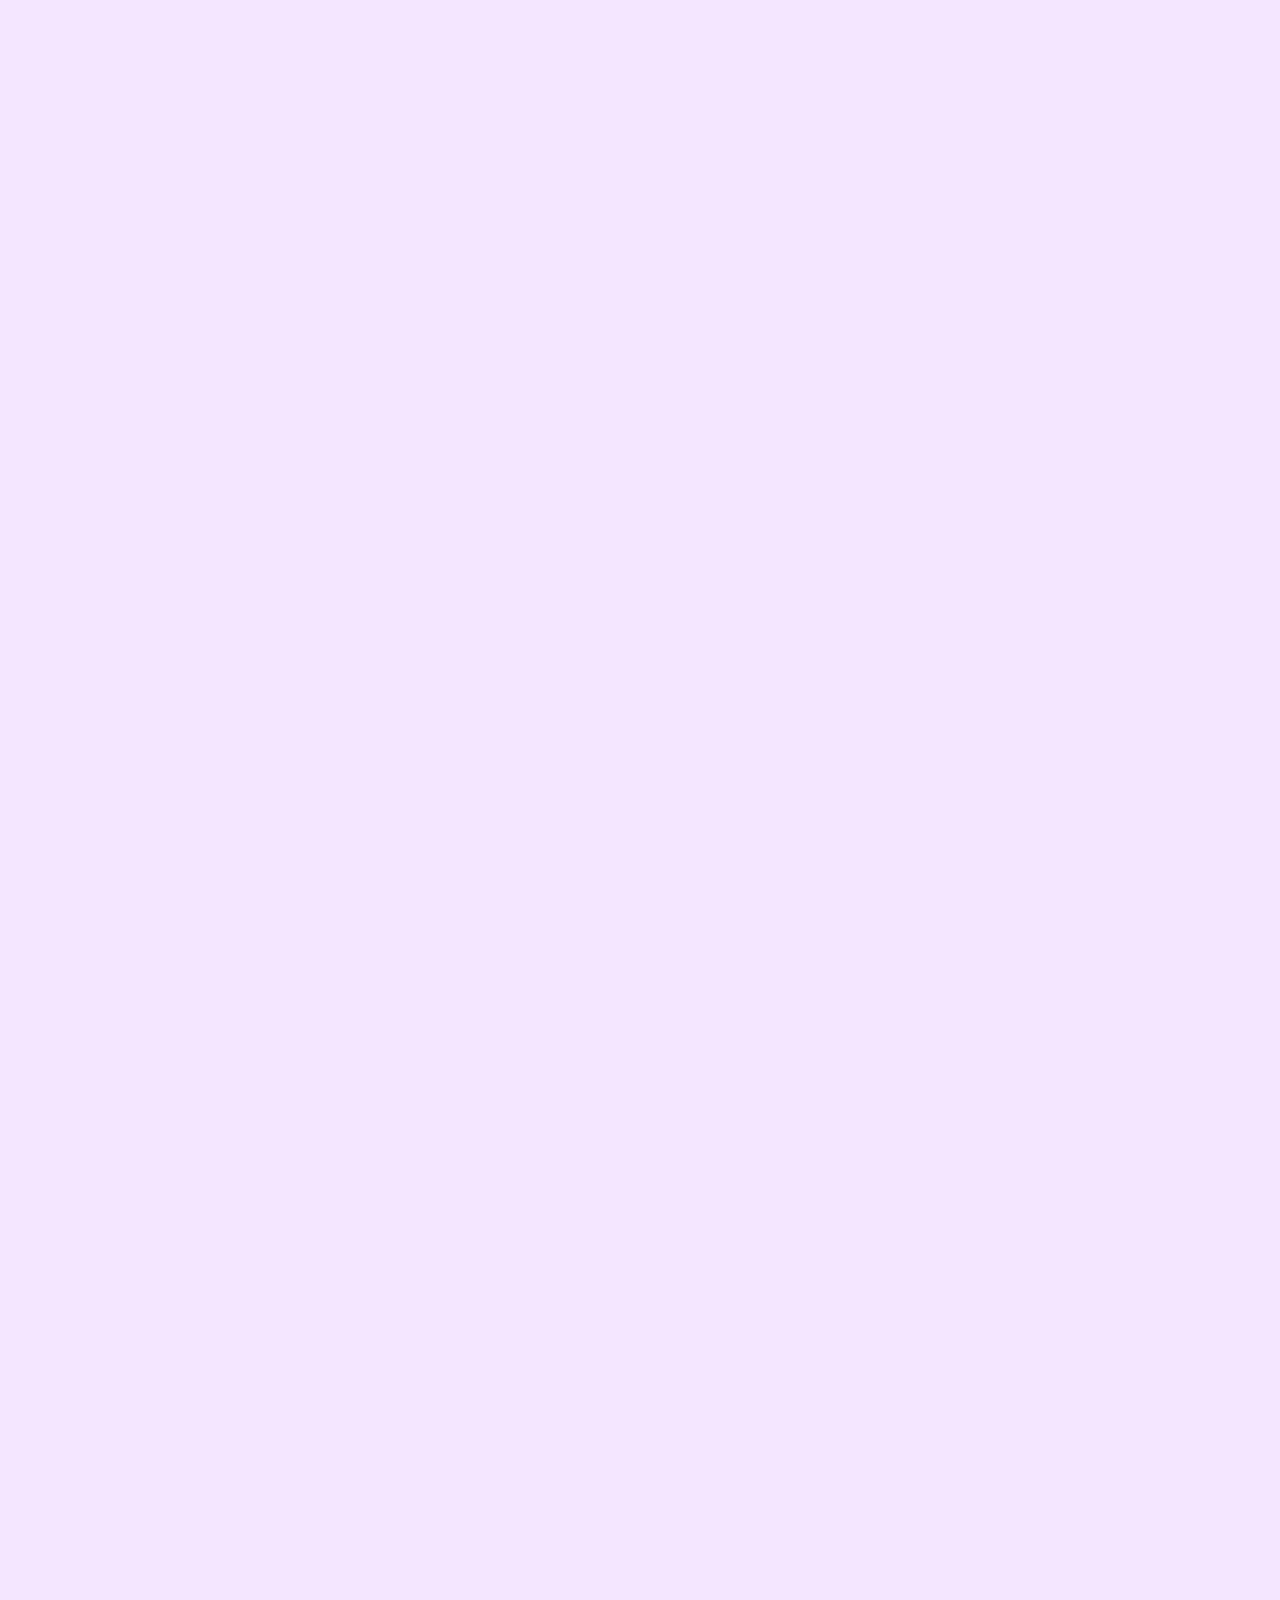
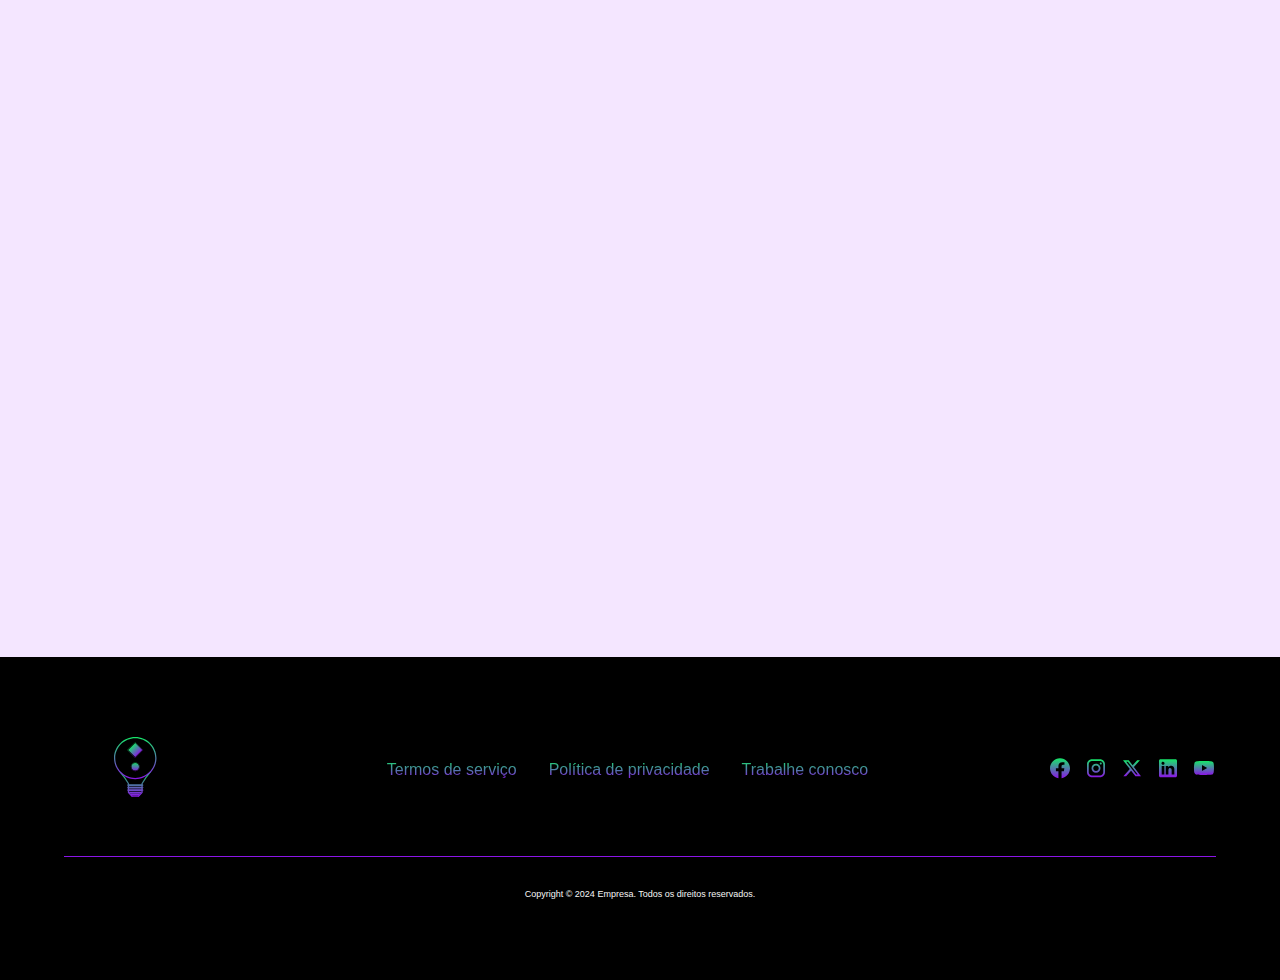
==== commit cf5d9965: "css link fixed and form reset added" ====
--- a/aboutUs.html
+++ b/aboutUs.html
@@ -11,7 +11,7 @@
     <link rel="shortcut icon" href="./assets/imgs/logo_header.svg" type="image/x-icon">
     
     <!-- Arquivos de estilos CSS -->
-    <link rel="stylesheet" href="/landing-page/assets/css/root.css">
+    <link rel="stylesheet" href="./assets/css/root.css">
     <link rel="stylesheet" href="./assets/css/aboutUs/animations.css">
     <link rel="stylesheet" href="./assets/css/menu/style.css">
     <link rel="stylesheet" href="./assets/css/aboutUs/style.css">
@@ -152,16 +152,16 @@
         <!-- Links institucionais -->
         <nav>
           <a href="./privacy-services.html" tabindex="5" aria-label="Botão para página termos de serviço">Termos de serviço</a>
-          <a href="./privacy-services.html" tabindex="6" aria-label="Botão para página política de privacidade">Política de privacidade</a>
+          <a href="./privacy-services.html?section=privacy" tabindex="6" aria-label="Botão para página política de privacidade">Política de privacidade</a>
           <a href="./work_with_us.html" tabindex="7" aria-label="Botão para página trabalhe conosco">Trabalhe conosco</a>
         </nav>
         <!-- Links para redes sociais -->
         <nav>
-          <a href="www.facebook.com" tabindex="8" aria-label="Botão para o site Facebook"><img src="./assets/imgs/facebook_icon.svg" alt="Facebook" /></a>
-          <a href="www.instagram.com" tabindex="9" aria-label="Botão para o site Instagram"><img src="./assets/imgs/insta_icon.svg" alt="Instagram" /></a>
-          <a href="www.twitter.com" tabindex="10" aria-label="Botão para o site Twitter"><img src="./assets/imgs/x_icon.svg" alt="Twitter" /></a>
-          <a href="www.linkedin.com" tabindex="11" aria-label="Botão para o site LinkedIn"><img src="./assets/imgs/linkedin_icon.svg" alt="LinkedIn" /></a>
-          <a href="www.youtube.com" tabindex="12" aria-label="Botão para o site YouTube"><img src="./assets/imgs/youtube_icon.svg" alt="YouTube" /></a>
+          <a href="https://www.facebook.com" tabindex="8" aria-label="Botão para o site Facebook" target="_blank"><img src="./assets/imgs/facebook_icon.svg" alt="Facebook" /></a>
+          <a href="https://www.instagram.com" tabindex="9" aria-label="Botão para o site Instagram" target="_blank"><img src="./assets/imgs/insta_icon.svg" alt="Instagram" /></a>
+          <a href="https://www.twitter.com" tabindex="10" aria-label="Botão para o site Twitter" target="_blank"><img src="./assets/imgs/x_icon.svg" alt="Twitter" /></a>
+          <a href="https://www.linkedin.com" tabindex="11" aria-label="Botão para o site LinkedIn" target="_blank"><img src="./assets/imgs/linkedin_icon.svg" alt="LinkedIn" /></a>
+          <a href="https://www.youtube.com" tabindex="12" aria-label="Botão para o site YouTube" target="_blank"><img src="./assets/imgs/youtube_icon.svg" alt="YouTube" /></a>
         </nav>
       </section>
       <section>
--- a/assets/css/root.css
+++ b/assets/css/root.css
@@ -0,0 +1,80 @@
+* {
+  margin: 0;
+  padding: 0;
+  box-sizing: border-box;
+}
+
+*:focus-visible {
+  outline: 3px solid var(--brand_secondary_500_original);
+  border-radius: 8px;
+}
+
+ol, ul {
+  list-style: none;
+}
+
+:root {
+  /*COLORS */
+
+  /* Gray scale */
+  --gray_scale_50: #f6f6f6;
+  --gray_scale_950: #000000;
+  
+  /* Brand-Primary */
+  --brand_primary_100: #f4e6ff;
+  --brand_primary_200: #EAD2FF;
+  --brand_primary_700_original: #8b15e7;
+  --brand_primary_950: #3f006c;
+
+  /* Brand-secondary */
+  --brand_secondary_500_original: #15e768;
+
+  /* GRADIENTS */
+  --gradiente-destaque-diagonal-pretotoroxo: linear-gradient(
+    290deg,
+    rgba(63, 0, 108, 1) 0%,
+    rgba(0, 0, 0, 1) 100%
+    );
+  --gradiente-padrao: linear-gradient(
+    180deg,
+    rgba(21, 231, 104, 1) 0%,
+    rgba(139, 21, 231, 1) 100%
+  );
+  --gradiente-padrao-diagonal: linear-gradient(
+    134.51deg,
+    rgba(21, 231, 104, 1) 0%,
+    rgba(139, 21, 231, 1) 100%
+  );
+  --gradiente-padrao-diagonal-roxo: linear-gradient(
+    118.71deg,
+    rgba(21, 231, 104, 1) 0%,
+    rgba(139, 21, 231, 1) 65%
+  );
+  --gradiente-padrao-diagonal-verde: linear-gradient(
+    117.75deg,
+    rgba(21, 231, 104, 1) 0%,
+    rgba(139, 21, 231, 1) 100%
+  );
+
+  /* Effects */
+  --cards-box-shadow: 0px 5px 15px 0px rgba(0, 0, 0, 0.35);
+  --botao-box-shadow: inset 0px -3px 0px 0px rgba(0, 0, 0, 0.2),
+  0px 7px 13px -3px rgba(0, 0, 0, 0.3), 0px 2px 4px 0px rgba(0, 0, 0, 0.4);
+
+  /*FONTS*/
+
+  --body-body-xxl: 400 35px/120% "Roboto", sans-serif;
+  --body-body-xl: 400 27px/120% "Roboto", sans-serif;
+  --body-body-lg: 400 21px/120% "Roboto", sans-serif;
+  --body-body-md: 400 16px/120% "Roboto", sans-serif;
+  --body-body-sm: 400 12px/120% "Roboto", sans-serif;
+  --body-body-xs: 400 9px/120% "Roboto", sans-serif;
+
+  --headline-headline-xxs: 700 16px/160% "Roboto", sans-serif;
+  --headline-headline-xs: 700 20px/160% "Roboto", sans-serif;
+  --headline-headline-sm: 700 25px/160% "Roboto", sans-serif;
+  --headline-headline-md: 700 31px/160% "Roboto", sans-serif;
+  --headline-headline-lg: 700 39px/160% "Roboto", sans-serif;
+  --headline-headline-xl: 700 49px/160% "Roboto", sans-serif;
+  --headline-headline-xxl: 700 61px/160% "Roboto", sans-serif;
+}
--- a/assets/css/footer/style.css
+++ b/assets/css/footer/style.css
@@ -6,6 +6,8 @@
   justify-content: space-evenly;
   gap: 4.16vw;
   bottom: 0px;
+
+
 
   section:nth-of-type(1) {
     display: flex;
@@ -16,6 +18,10 @@
       padding: 0px 46px;
     }
 
+    a{
+      text-decoration: none;
+    }
+    
     nav:nth-of-type(1) {
       display: flex;
       gap: 32px;
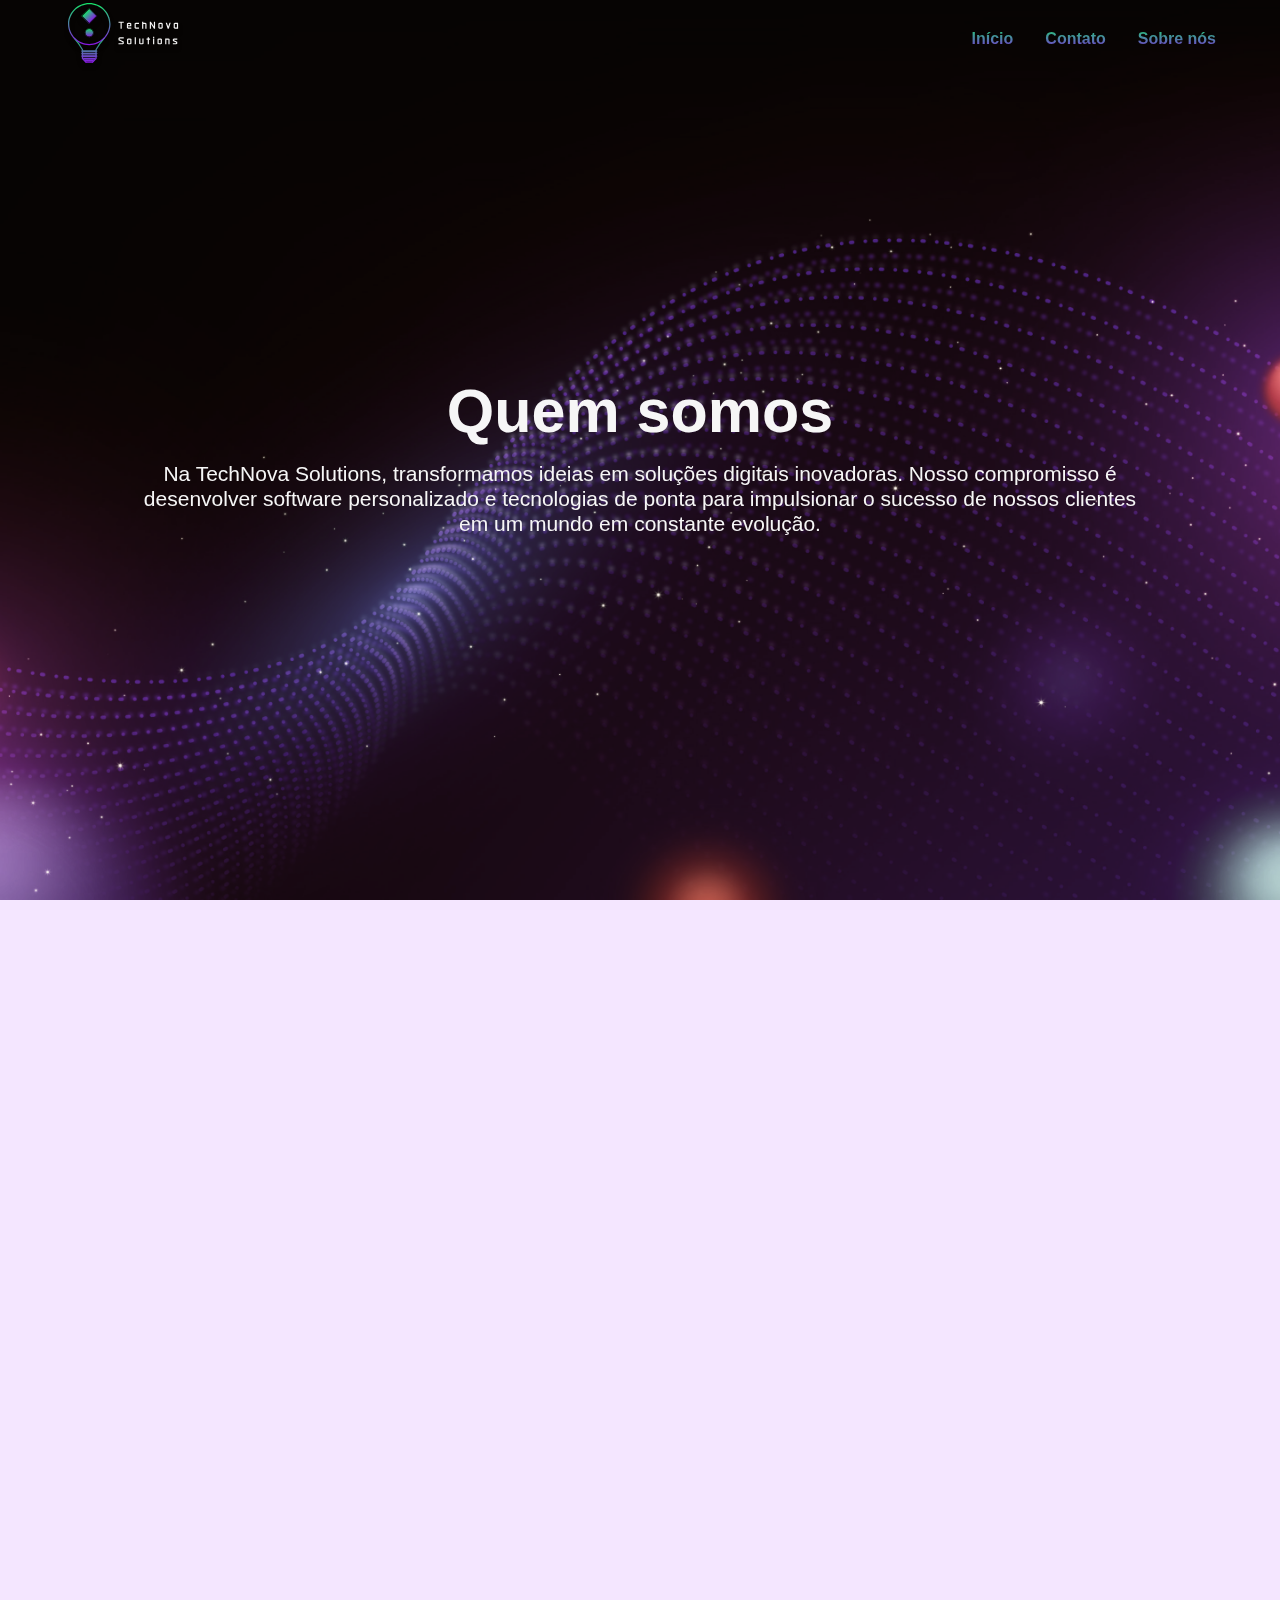
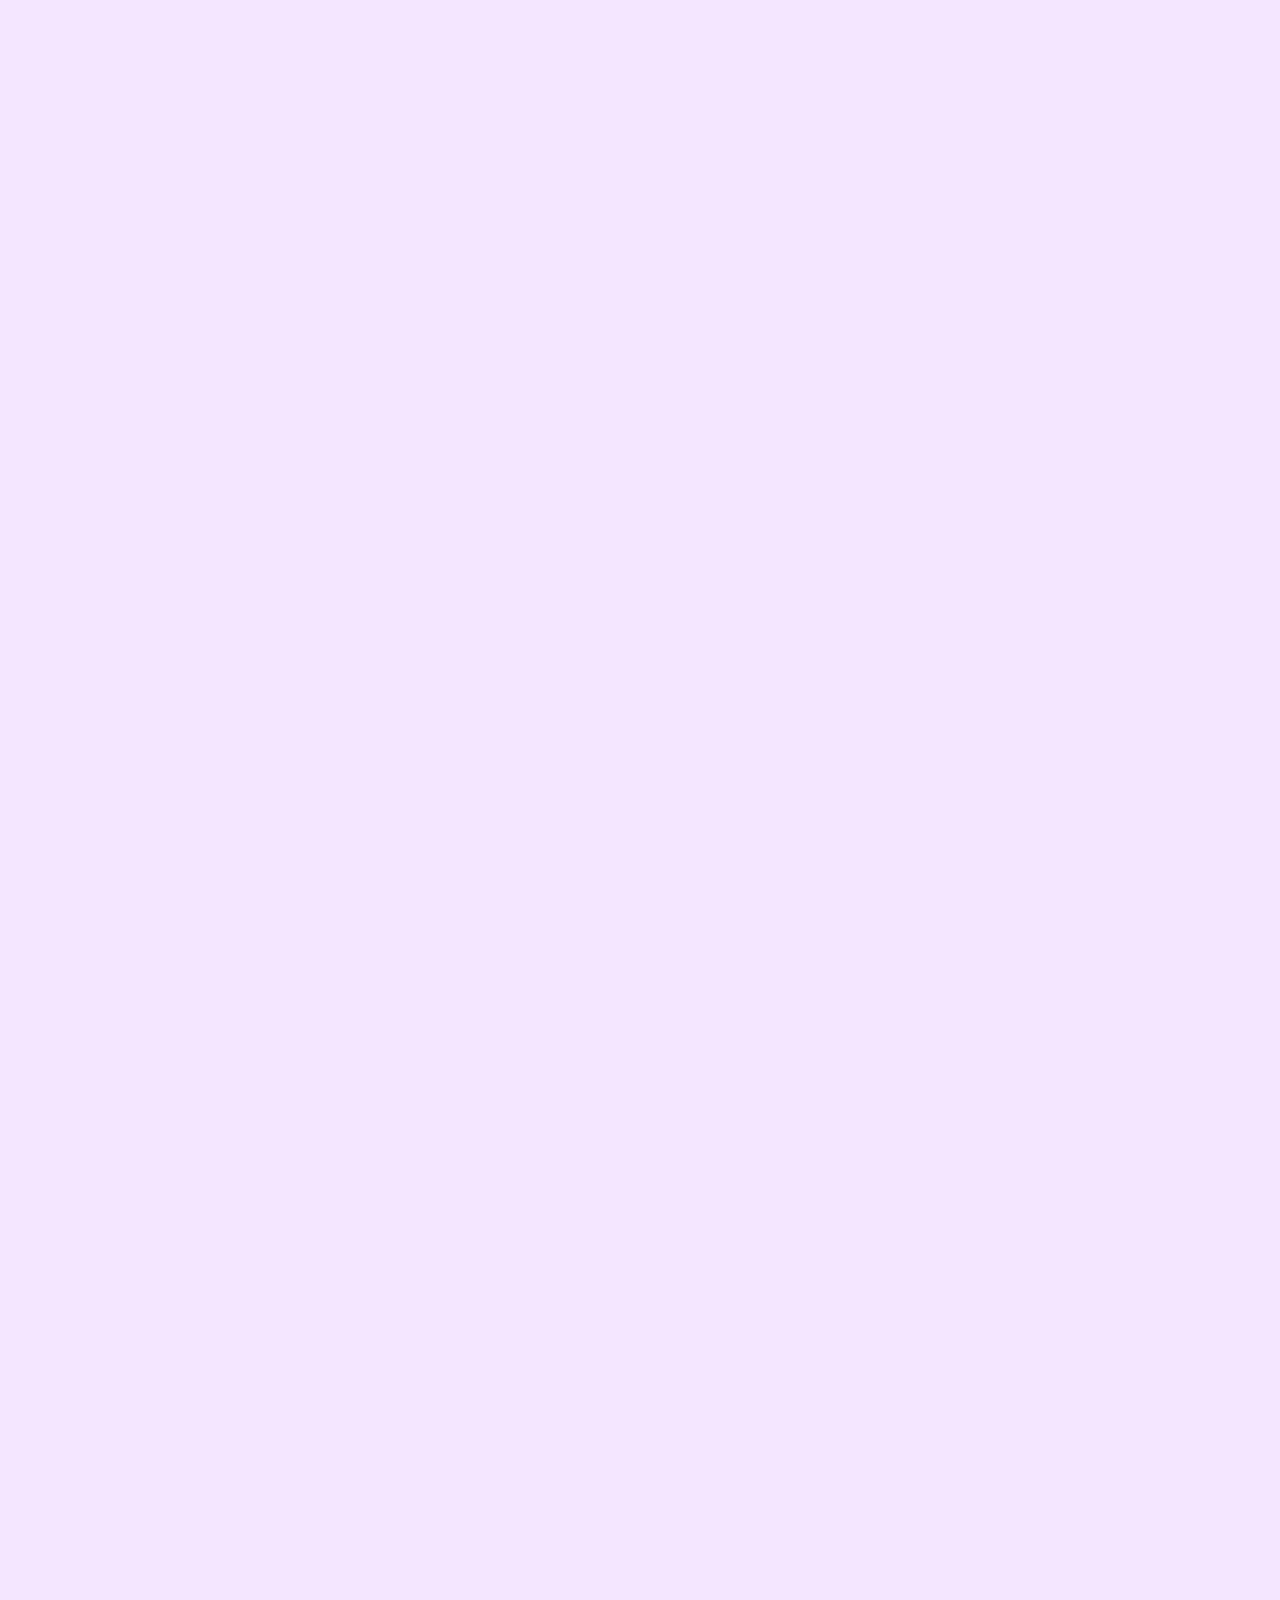
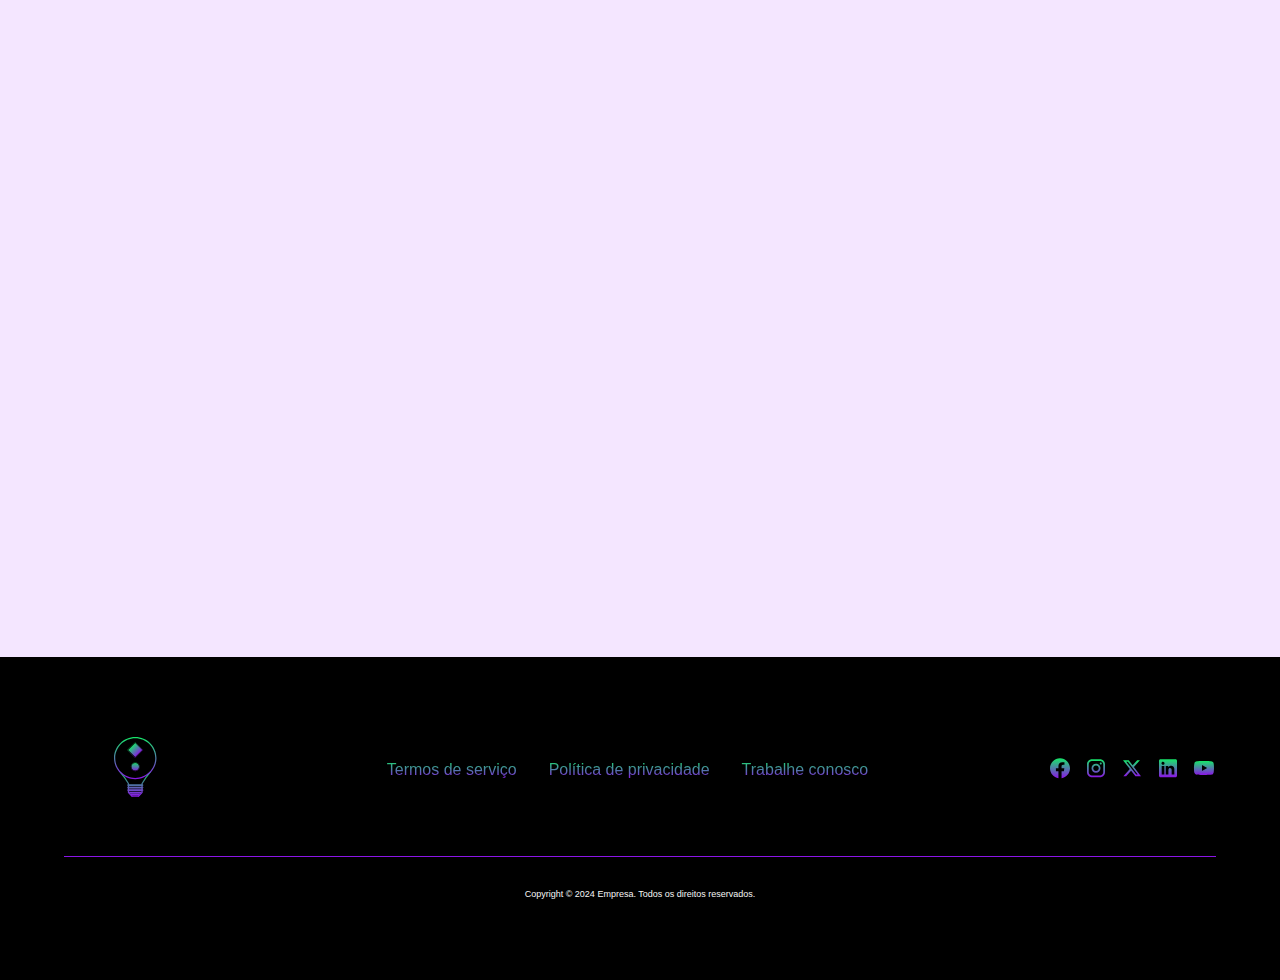
==== commit d524be8f: "FINALIZADOgit add ." ====
--- a/aboutUs.html
+++ b/aboutUs.html
@@ -17,6 +17,7 @@
     <link rel="stylesheet" href="./assets/css/aboutUs/style.css">
     <link rel="stylesheet" href="./assets/css/aboutUs/style_tablet.css">
     <link rel="stylesheet" href="./assets/css/aboutUs/style_mobile.css">
+    <link rel="stylesheet" href="./assets/css/aboutUs/backTopButton.css">
     <!-- Modal -->
      <link rel="stylesheet" href="./assets/css/modal/style.css">
     <!-- Headers -->
@@ -29,9 +30,9 @@
     <link rel="stylesheet" href="./assets/css/footer/style_mobile.css">
 
     <!-- Scripts JavaScript -->
-    <script src="./assets/js/translate.js" defer></script>
     <script src="./assets/js/animation.js" defer></script>
     <script src="./assets/js/menu.js" defer></script>
+    <script src="./assets/js/backTopButton.js"></script>
   </head>
 
   <body>
@@ -45,14 +46,6 @@
         <a href="./index.html" tabindex="1" aria-label="Botão para página início"><p>Início</p></a>
         <a href="./contact.html" tabindex="2" aria-label="Botão para página contato"><p>Contato</p></a>
         <a href="./aboutUs.html" tabindex="3" aria-label="Botão para página sobre nós"><p>Sobre nós</p></a>
-        <!-- Seleção de idioma -->
-        <div>
-          <select name="select_language" id="select-language" tabindex="4" aria-label="Botão para selecionar o idioma">
-            <option value="PT-BR" aria-label="Idioma português">PT</option>
-            <option value="EN" aria-label="Idioma inglês">EN</option>
-          </select>
-          <img src="./assets/imgs/seta-baixo.svg" alt="Seta para baixo para indicar a seleção de idiomas">
-        </div>
       </nav>
 
       <div class="off-screen-menu">
@@ -65,11 +58,11 @@
 
     <main>
       <!-- Seção do banner e introdução -->
-      <section>
+      <section id="section1">
         <img src="./assets/imgs/bannerAboutUs.png" alt="Banner" />
         <!-- Introdução sobre a empresa -->
         <span class="hidden">
-          <h1>Quem somos</h1>
+          <h1 >Quem somos</h1>
           <p>
             Na TechNova Solutions, transformamos ideias em soluções digitais inovadoras. Nosso compromisso é desenvolver software personalizado e tecnologias de ponta para impulsionar o sucesso de nossos clientes em um mundo em constante evolução.
           </p>
@@ -77,9 +70,9 @@
       </section>
 
       <!-- Seção sobre a equipe -->
-      <section>
+      <section id="section2">
         <span class="hidden">
-          <h2>Nossa Equipe</h2>
+          <h2 >Nossa Equipe</h2>
           <p>
             Nossa equipe é composta por profissionais altamente qualificados e apaixonados por tecnologia. Trabalhamos juntos para transformar desafios complexos em soluções simples e eficazes, sempre com o objetivo de superar as expectativas dos nossos clientes. Cada membro da nossa equipe traz uma perspectiva única e um conjunto de habilidades que enriquecem nossos projetos, promovendo um ambiente de trabalho colaborativo e inovador.
           </p>
@@ -93,7 +86,7 @@
       </section>
 
       <!-- Seção sobre a missão -->
-      <section>
+      <section id="section3">
         <span class="hidden">
           <h2>Nossa Missão</h2>
           <p>
@@ -102,7 +95,7 @@
         </span>
         <!-- Seção sobre os valores -->
         <span class="hidden">
-          <h2>Nossos Valores</h2>
+          <h2 >Nossos Valores</h2>
           <p>
             Acreditamos na importância de um trabalho ético, transparente e focado no cliente. Nosso compromisso com a excelência e a integridade nos permite construir relações de confiança e proporcionar resultados de alta qualidade. Valorizamos a honestidade, a responsabilidade e a dedicação em cada projeto, garantindo que cada solução seja desenvolvida com o máximo de cuidado e atenção aos detalhes.
           </p>
@@ -127,17 +120,17 @@
       </section>
 
       <!-- Seção sobre o compromisso com a inovação -->
-      <section class="hidden">
-        <h2>Nosso Compromisso com a Inovação</h2>
+      <section class="hidden" id="section4">
+        <h2 >Nosso Compromisso com a Inovação</h2>
         <p>
           A inovação está no coração da TechNova Solutions. Continuamente exploramos novas tecnologias e metodologias para manter nossos clientes na vanguarda do mercado. Cada projeto é uma oportunidade para inovar e criar algo extraordinário. Estamos dedicados a encontrar soluções criativas e eficazes que proporcionem valor real e duradouro, garantindo que nossos clientes estejam sempre um passo à frente da concorrência.
         </p>
       </section>
 
       <!-- Seção sobre tecnologias emergentes -->
-      <section>
+      <section id="section5" >
         <span class="hidden">
-          <h2>Tecnologias Emergentes</h2>
+          <h2 >Tecnologias Emergentes</h2>
           <p>
             Estamos sempre na vanguarda da tecnologia, incorporando as últimas tendências como inteligência artificial e realidade aumentada em nossos projetos. Isso nos permite criar soluções que não apenas atendem, mas superam as expectativas dos nossos clientes. Investimos continuamente em pesquisa e desenvolvimento para garantir que estamos utilizando as tecnologias mais avançadas disponíveis, proporcionando um diferencial competitivo aos nossos parceiros.
           </p>
@@ -171,5 +164,20 @@
       </section>
     </footer>
 
+
+    <div class="backTopButton">
+      <div id="section-selector" style="display: none">
+        <ul>
+            <li><a href="#section1">Quem somos</a></li>
+            <li class="li2"><a href="#section2">Nossa Equipe</a></li>
+            <li><a href="#section3">Nossos Valores</a></li>
+            <li><a href="#section4">Nosso Compromisso</a></li>
+            <li><a href="#section5" id="bosta_merda2">Tecnologias Emergentes</a></li>
+        </ul>
+      </div>
+      <button id="back-to-top">
+    </button>
+     </div>
+
   </body>
 </html>
--- a/assets/css/aboutUs/style_mobile.css
+++ b/assets/css/aboutUs/style_mobile.css
@@ -1,4 +1,4 @@
-@media screen and (max-width: 361px) {
+@media screen and (max-width: 450px) {
     main {
         section:nth-of-type(1) {
             span:nth-of-type(1) {
--- a/assets/css/aboutUs/backTopButton.css
+++ b/assets/css/aboutUs/backTopButton.css
@@ -0,0 +1,75 @@
+#back-to-top {
+    position: fixed;
+    bottom: 1.5rem;
+    right: 4.5rem;
+    border: none; /* sem borda */
+    padding: 1.5rem; /* espaçamento interno */
+    cursor: pointer; /* cursor em forma de mão */
+    background-image: url(/assets/imgs/backTopButton.svg);
+    background-color: transparent;
+    background-size: cover;
+    display: none;
+}
+
+.backTopButton {
+    display: flex;
+    justify-content: center;
+    align-items: center;
+}
+
+#section-selector {
+    position: fixed;
+    bottom: 3rem; /* Acima do botão de voltar ao topo */
+    right: 1px;
+    background-color: white; /* Fundo branco */
+}
+
+#section-selector ul {
+    display: flex;
+    flex-direction: column;
+    list-style: none; /* Remove os marcadores da lista */
+    padding: 2rem; /* Remove o preenchimento */
+    gap: 4pt;
+}
+
+#section-selector {
+    background-color: transparent;
+}
+
+#section-selector ul li{
+    display: none;
+}
+
+
+li {
+    position: relative; /* Necessário para o posicionamento do pseudo-elemento */
+    border: 1px solid;
+    border-radius: 5px;
+    text-align: center;
+    font: var(--headline-headline-xxs);
+    overflow: hidden; /* Para ocultar a parte do fundo que excede o contêiner */
+}
+
+li::before {
+    content: ''; /* Necessário para mostrar o pseudo-elemento */
+    position: absolute; /* Posicionamento absoluto em relação ao li */
+    top: 0;
+    left: 0;
+    right: 0;
+    bottom: 0;
+    background-color: black; /* Fundo preto */
+    z-index: -1; /* Garante que o fundo fique atrás do texto */
+}
+
+li a {
+    text-decoration: none;
+    display: inline-block; /* Para garantir que o link ocupe o espaço do li */
+    position: relative; /* Necessário para que o texto fique acima do fundo */
+    z-index: 2; /* Garante que o texto fique acima do fundo */
+    background: var(--gradiente-padrao-diagonal);
+    background-clip: text;
+    -webkit-background-clip: text;
+    -webkit-text-fill-color: transparent;
+    width: 8rem;
+    line-height: 20px;
+}
--- a/assets/css/header/transparent/style_mobile.css
+++ b/assets/css/header/transparent/style_mobile.css
@@ -1,4 +1,4 @@
-@media screen and (max-width: 361px) {
+@media screen and (max-width: 450px) {
     header {
         margin: 0px;
         padding: 3px 16px;
--- a/assets/css/footer/style_mobile.css
+++ b/assets/css/footer/style_mobile.css
@@ -1,4 +1,4 @@
-@media screen and (max-width: 361px) {
+@media screen and (max-width: 450px) {
     footer {
         gap: 32px;
         
